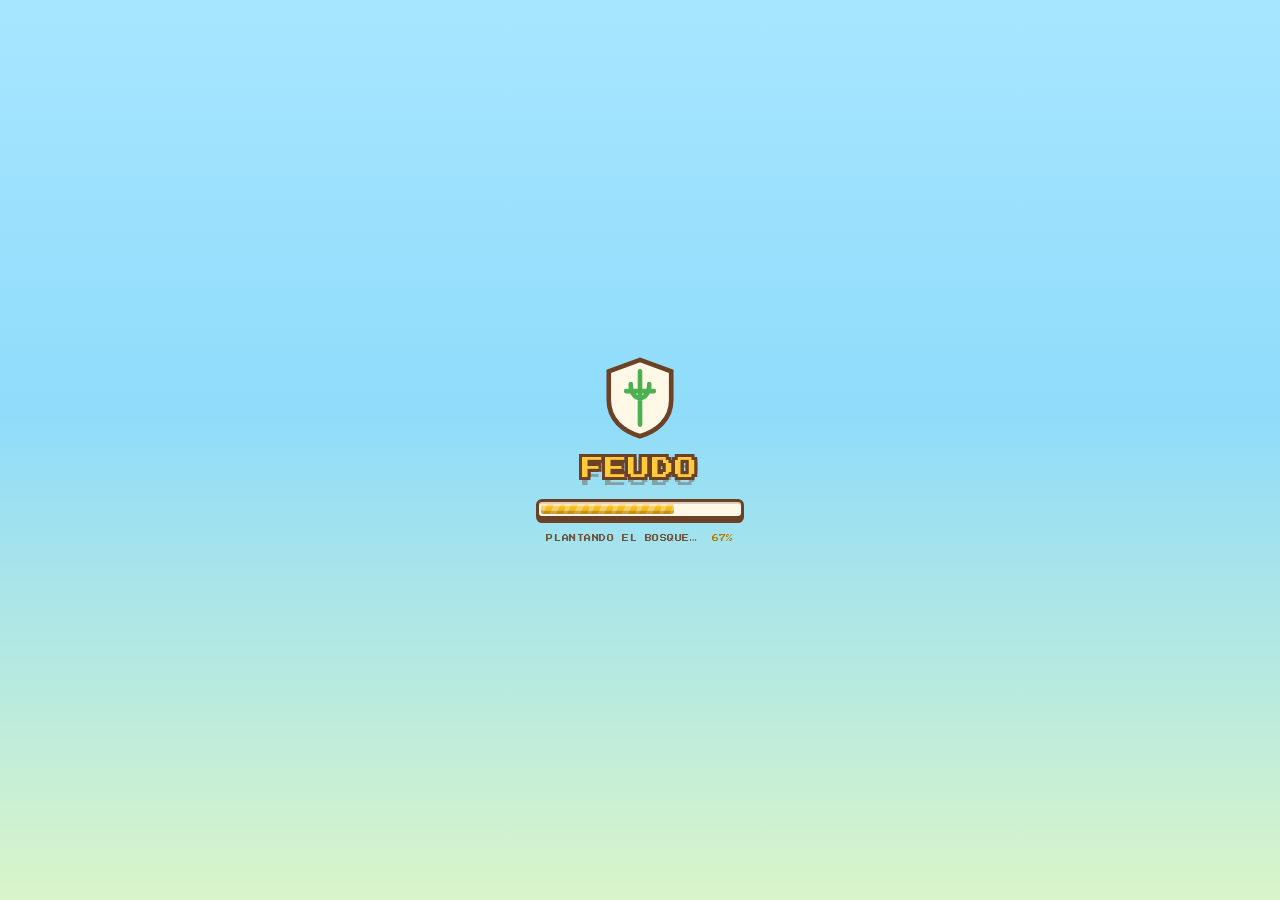
==== play/index.html @ 214d6b6c "Web jugable de FEUDO 0.3.1 en /play (Phaser build, base relativa)" ====
<!doctype html>
<html lang="es">
<head>
<meta charset="utf-8" />
<meta name="viewport" content="width=device-width,initial-scale=1,maximum-scale=1,user-scalable=no,viewport-fit=cover" />
<meta name="theme-color" content="#0d0a07" />
<meta name="apple-mobile-web-app-capable" content="yes" />
<meta name="mobile-web-app-capable" content="yes" />
<title>FEUDO</title>
<link rel="icon" href="data:image/svg+xml,%3Csvg xmlns='http://www.w3.org/2000/svg' viewBox='0 0 64 64'%3E%3Crect width='64' height='64' rx='12' fill='%231d140e'/%3E%3Cpath d='M32 8 52 15v18c0 12-9 20-20 23-11-3-20-11-20-23V15L32 8Z' fill='none' stroke='%23e6b45c' stroke-width='3'/%3E%3Cpath d='M32 18v28M22 30h20M25 24c0 7 3 11 7 11s7-4 7-11' fill='none' stroke='%23e6b45c' stroke-width='3' stroke-linecap='round'/%3E%3C/svg%3E" />
  <script type="module" crossorigin src="./assets/index-BQyo9ofF.js"></script>
  <link rel="modulepreload" crossorigin href="./assets/phaser-BTGbtjln.js">
  <link rel="stylesheet" crossorigin href="./assets/index-Dla2jKuT.css">
</head>
<body>
<div id="app">

  <div id="game"></div>

  <div id="atmosphere">
    <div id="skyglow"></div>
    <div id="daytint"></div>
    <div id="vignette"></div>
    <div id="grain"></div>
  </div>

  <!-- ============ HUD ============ -->
  <header id="hud" class="hidden">
    <button id="crest" class="crest" aria-label="Progreso">
      <svg viewBox="0 0 44 50" class="crest-svg" aria-hidden="true">
        <path d="M22 2 41 9v17c0 12-9 19-19 22C12 45 3 38 3 26V9L22 2Z" fill="url(#crestg)" stroke="#0d0a07" stroke-width="2"/>
        <path d="M22 6 37 12v14c0 9.4-6.9 15.3-15 18-8.1-2.7-15-8.6-15-18V12L22 6Z" fill="none" stroke="#d9a86c" stroke-opacity=".55" stroke-width="1.5"/>
        <text x="22" y="30" text-anchor="middle" class="crest-num">1</text>
        <defs>
          <linearGradient id="crestg" x1="0" y1="0" x2="0" y2="1">
            <stop offset="0" stop-color="#fff8e7"/><stop offset="1" stop-color="#f3e2bd"/>
          </linearGradient>
        </defs>
      </svg>
      <svg class="crest-ring" viewBox="0 0 44 50" aria-hidden="true">
        <path id="xp-arc" d="M22 2 41 9v17c0 12-9 19-19 22C12 45 3 38 3 26V9L22 2Z" fill="none"
              stroke="#e0a800" stroke-width="3" stroke-linecap="round" pathLength="100" stroke-dasharray="0 100"/>
      </svg>
    </button>

    <button id="coinpill" class="pill coin-pill" aria-label="Monedas">
      <span class="coin-ico" aria-hidden="true">
        <svg viewBox="0 0 24 24"><circle cx="12" cy="12" r="9" fill="#e8b44a"/><circle cx="12" cy="12" r="9" fill="none" stroke="#8a5a18" stroke-width="1.6"/><circle cx="12" cy="12" r="6.4" fill="none" stroke="#a9741f" stroke-width="1.2"/><path d="M12 8.2l1.1 2.3 2.5.3-1.8 1.8.4 2.5-2.2-1.2-2.2 1.2.4-2.5-1.8-1.8 2.5-.3z" fill="#8a5a18"/></svg>
      </span>
      <b id="coins">0</b>
    </button>

    <button id="gear" class="icon-btn" aria-label="Ajustes">
      <svg viewBox="0 0 24 24" fill="none" stroke="currentColor" stroke-width="1.7"><circle cx="12" cy="12" r="3.2"/><path d="M19.4 15a1.7 1.7 0 0 0 .34 1.87l.06.06a2 2 0 1 1-2.83 2.83l-.06-.06a1.7 1.7 0 0 0-1.87-.34 1.7 1.7 0 0 0-1 1.55V21a2 2 0 1 1-4 0v-.09A1.7 1.7 0 0 0 9 19.4a1.7 1.7 0 0 0-1.87.34l-.06.06a2 2 0 1 1-2.83-2.83l.06-.06A1.7 1.7 0 0 0 4.6 15a1.7 1.7 0 0 0-1.55-1H3a2 2 0 1 1 0-4h.09A1.7 1.7 0 0 0 4.6 9a1.7 1.7 0 0 0-.34-1.87l-.06-.06a2 2 0 1 1 2.83-2.83l.06.06A1.7 1.7 0 0 0 9 4.6a1.7 1.7 0 0 0 1-1.55V3a2 2 0 1 1 4 0v.09a1.7 1.7 0 0 0 1 1.55 1.7 1.7 0 0 0 1.87-.34l.06-.06a2 2 0 1 1 2.83 2.83l-.06.06A1.7 1.7 0 0 0 19.4 9v.09a1.7 1.7 0 0 0 1.55 1H21a2 2 0 1 1 0 4h-.09a1.7 1.7 0 0 0-1.51 1Z"/></svg>
    </button>

    <div class="hud-row2">
      <div class="energy-wrap" id="energy-wrap">
        <span class="energy-ico" aria-hidden="true">
          <svg viewBox="0 0 24 24"><path d="M13.5 2 4 14h6l-1 8 9.5-12.5H12l1.5-7.5Z" fill="#f2cd7a" stroke="#7a4d12" stroke-width="1.2" stroke-linejoin="round"/></svg>
        </span>
        <div class="energy-track"><i id="energy-fill"></i></div>
        <b id="energy-txt">100</b>
      </div>
      <div class="daychip" id="daychip">
        <span id="day-ico">☀</span><span id="day-txt">Día 1</span>
      </div>
    </div>
  </header>

  <!-- ============ seed bar ============ -->
  <div id="seedbar" class="hidden">
    <div class="seedbar-head">
      <span class="kicker">Semillero</span>
      <span class="seedbar-hint" id="seed-hint">toca una parcela</span>
    </div>
    <div class="seedbar-scroll" id="seeds"></div>
  </div>

  <!-- ============ nav ============ -->
  <nav id="nav" class="hidden">
    <button class="nav-btn is-active" data-tab="farm">
      <svg viewBox="0 0 24 24" fill="none" stroke="currentColor" stroke-width="1.6"><path d="M3 20h18"/><path d="M5 20v-6l7-4 7 4v6"/><path d="M12 10V4"/><path d="M12 4c2.2 0 3.6 1.4 3.6 3.2"/><path d="M12 7c-2.2 0-3.6-1.4-3.6-3.2"/></svg>
      <span>Feudo</span>
    </button>
    <button class="nav-btn" data-tab="market">
      <svg viewBox="0 0 24 24" fill="none" stroke="currentColor" stroke-width="1.6"><path d="M3 9h18l-1.5-4.5h-15L3 9Z"/><path d="M4 9v10h16V9"/><path d="M9 19v-5h6v5"/></svg>
      <span>Mercado</span>
    </button>
    <button class="nav-btn" data-tab="craft">
      <svg viewBox="0 0 24 24" fill="none" stroke="currentColor" stroke-width="1.6"><path d="M14.7 6.3a3.5 3.5 0 0 0 4.6 4.6l-9 9a2.1 2.1 0 0 1-3-3l9-9Z"/><path d="M14.7 6.3 17 4l3 3-2.3 2.3"/></svg>
      <span>Taller</span>
    </button>
    <button class="nav-btn" data-tab="chest">
      <svg viewBox="0 0 24 24" fill="none" stroke="currentColor" stroke-width="1.6"><path d="M3 10h18v9H3z"/><path d="M3 10V7a2 2 0 0 1 2-2h14a2 2 0 0 1 2 2v3"/><path d="M10 13h4"/></svg>
      <span>Baúl</span>
    </button>
    <button class="nav-btn" data-tab="vault">
      <svg viewBox="0 0 24 24" fill="none" stroke="currentColor" stroke-width="1.6"><path d="M12 3 4 6v6c0 5 3.4 8 8 9 4.6-1 8-4 8-9V6l-8-3Z"/><path d="M9 12.5l2 2 4-4"/></svg>
      <span>Bóveda</span>
    </button>
  </nav>

  <!-- ============ sheets ============ -->
  <div id="scrim"></div>
  <section id="sheet" aria-modal="true" role="dialog">
    <div class="sheet-grip"></div>
    <header class="sheet-head">
      <div>
        <div class="kicker" id="sheet-kicker">Mercado</div>
        <h2 id="sheet-title">Título</h2>
      </div>
      <button id="sheet-close" class="icon-btn" aria-label="Cerrar">
        <svg viewBox="0 0 24 24" fill="none" stroke="currentColor" stroke-width="2"><path d="M6 6l12 12M18 6 6 18"/></svg>
      </button>
    </header>
    <div id="sheet-tabs" class="tabs"></div>
    <div id="sheet-body" class="sheet-body"></div>
  </section>

  <!-- ============ modal ============ -->
  <div id="modal-wrap">
    <div id="modal" role="dialog" aria-modal="true">
      <div id="modal-body"></div>
    </div>
  </div>

  <!-- ============ toasts ============ -->
  <div id="toasts"></div>

  <!-- ============ intro ============ -->
  <div id="intro" class="screen">
    <div class="intro-art" aria-hidden="true">
      <svg viewBox="0 0 720 1280" preserveAspectRatio="xMidYMid slice" shape-rendering="crispEdges">
        <defs>
          <linearGradient id="isky" x1="0" y1="0" x2="0" y2="1">
            <stop offset="0" stop-color="#a8e6ff"/>
            <stop offset="42%" stop-color="#8fdcfb"/>
            <stop offset="72%" stop-color="#c9f1e4"/>
            <stop offset="100%" stop-color="#d9f5c9"/>
          </linearGradient>
          <radialGradient id="isun" cx="50%" cy="50%" r="50%">
            <stop offset="0" stop-color="#fff3c4" stop-opacity=".9"/>
            <stop offset="60%" stop-color="#ffcb3d" stop-opacity=".3"/>
            <stop offset="100%" stop-color="#ffcb3d" stop-opacity="0"/>
          </radialGradient>
        </defs>

        <rect width="720" height="1280" fill="url(#isky)"/>

        <circle cx="556" cy="170" r="190" fill="url(#isun)"/>
        <g>
          <rect x="496" y="166" width="8" height="8" fill="#ffcb3d"/>
          <rect x="504" y="142" width="8" height="8" fill="#ffcb3d"/>
          <rect x="504" y="150" width="8" height="8" fill="#ffcb3d"/>
          <rect x="504" y="158" width="8" height="8" fill="#ffcb3d"/>
          <rect x="504" y="166" width="8" height="8" fill="#ffcb3d"/>
          <rect x="504" y="174" width="8" height="8" fill="#ffcb3d"/>
          <rect x="504" y="182" width="8" height="8" fill="#ffcb3d"/>
          <rect x="504" y="190" width="8" height="8" fill="#ffcb3d"/>
          <rect x="512" y="134" width="8" height="8" fill="#ffcb3d"/>
          <rect x="512" y="142" width="8" height="8" fill="#ffcb3d"/>
          <rect x="512" y="150" width="8" height="8" fill="#ffcb3d"/>
          <rect x="512" y="158" width="8" height="8" fill="#ffcb3d"/>
          <rect x="512" y="166" width="8" height="8" fill="#ffcb3d"/>
          <rect x="512" y="174" width="8" height="8" fill="#ffcb3d"/>
          <rect x="512" y="182" width="8" height="8" fill="#ffcb3d"/>
          <rect x="512" y="190" width="8" height="8" fill="#ffcb3d"/>
          <rect x="512" y="198" width="8" height="8" fill="#ffcb3d"/>
          <rect x="520" y="126" width="8" height="8" fill="#ffcb3d"/>
          <rect x="520" y="134" width="8" height="8" fill="#ffcb3d"/>
          <rect x="520" y="142" width="8" height="8" fill="#ffcb3d"/>
          <rect x="520" y="150" width="8" height="8" fill="#ffcb3d"/>
          <rect x="520" y="158" width="8" height="8" fill="#ffcb3d"/>
          <rect x="520" y="166" width="8" height="8" fill="#ffcb3d"/>
          <rect x="520" y="174" width="8" height="8" fill="#ffcb3d"/>
          <rect x="520" y="182" width="8" height="8" fill="#ffcb3d"/>
          <rect x="520" y="190" width="8" height="8" fill="#ffcb3d"/>
          <rect x="520" y="198" width="8" height="8" fill="#ffcb3d"/>
          <rect x="520" y="206" width="8" height="8" fill="#ffcb3d"/>
          <rect x="528" y="118" width="8" height="8" fill="#ffcb3d"/>
          <rect x="528" y="126" width="8" height="8" fill="#ffcb3d"/>
          <rect x="528" y="134" width="8" height="8" fill="#ffcb3d"/>
          <rect x="528" y="142" width="8" height="8" fill="#ffcb3d"/>
          <rect x="528" y="150" width="8" height="8" fill="#ffcb3d"/>
          <rect x="528" y="158" width="8" height="8" fill="#ffcb3d"/>
          <rect x="528" y="166" width="8" height="8" fill="#ffcb3d"/>
          <rect x="528" y="174" width="8" height="8" fill="#ffcb3d"/>
          <rect x="528" y="182" width="8" height="8" fill="#ffcb3d"/>
          <rect x="528" y="190" width="8" height="8" fill="#ffcb3d"/>
          <rect x="528" y="198" width="8" height="8" fill="#ffcb3d"/>
          <rect x="528" y="206" width="8" height="8" fill="#ffcb3d"/>
          <rect x="528" y="214" width="8" height="8" fill="#ffcb3d"/>
          <rect x="536" y="118" width="8" height="8" fill="#ffcb3d"/>
          <rect x="536" y="126" width="8" height="8" fill="#ffcb3d"/>
          <rect x="536" y="134" width="8" height="8" fill="#ffcb3d"/>
          <rect x="536" y="142" width="8" height="8" fill="#ffcb3d"/>
          <rect x="536" y="150" width="8" height="8" fill="#ffcb3d"/>
          <rect x="536" y="158" width="8" height="8" fill="#ffcb3d"/>
          <rect x="536" y="166" width="8" height="8" fill="#ffcb3d"/>
          <rect x="536" y="174" width="8" height="8" fill="#ffcb3d"/>
          <rect x="536" y="182" width="8" height="8" fill="#ffcb3d"/>
          <rect x="536" y="190" width="8" height="8" fill="#ffcb3d"/>
          <rect x="536" y="198" width="8" height="8" fill="#ffcb3d"/>
          <rect x="536" y="206" width="8" height="8" fill="#ffcb3d"/>
          <rect x="536" y="214" width="8" height="8" fill="#ffcb3d"/>
          <rect x="544" y="118" width="8" height="8" fill="#ffcb3d"/>
          <rect x="544" y="126" width="8" height="8" fill="#ffcb3d"/>
          <rect x="544" y="134" width="8" height="8" fill="#ffcb3d"/>
          <rect x="544" y="142" width="8" height="8" fill="#ffcb3d"/>
          <rect x="544" y="150" width="8" height="8" fill="#ffcb3d"/>
          <rect x="544" y="158" width="8" height="8" fill="#ffcb3d"/>
          <rect x="544" y="166" width="8" height="8" fill="#ffcb3d"/>
          <rect x="544" y="174" width="8" height="8" fill="#ffcb3d"/>
          <rect x="544" y="182" width="8" height="8" fill="#ffcb3d"/>
          <rect x="544" y="190" width="8" height="8" fill="#ffcb3d"/>
          <rect x="544" y="198" width="8" height="8" fill="#ffcb3d"/>
          <rect x="544" y="206" width="8" height="8" fill="#ffcb3d"/>
          <rect x="544" y="214" width="8" height="8" fill="#ffcb3d"/>
          <rect x="552" y="110" width="8" height="8" fill="#ffcb3d"/>
          <rect x="552" y="118" width="8" height="8" fill="#ffcb3d"/>
          <rect x="552" y="126" width="8" height="8" fill="#ffcb3d"/>
          <rect x="552" y="134" width="8" height="8" fill="#ffcb3d"/>
          <rect x="552" y="142" width="8" height="8" fill="#ffcb3d"/>
          <rect x="552" y="150" width="8" height="8" fill="#ffcb3d"/>
          <rect x="552" y="158" width="8" height="8" fill="#ffcb3d"/>
          <rect x="552" y="166" width="8" height="8" fill="#ffcb3d"/>
          <rect x="552" y="174" width="8" height="8" fill="#ffcb3d"/>
          <rect x="552" y="182" width="8" height="8" fill="#ffcb3d"/>
          <rect x="552" y="190" width="8" height="8" fill="#ffcb3d"/>
          <rect x="552" y="198" width="8" height="8" fill="#ffcb3d"/>
          <rect x="552" y="206" width="8" height="8" fill="#ffcb3d"/>
          <rect x="552" y="214" width="8" height="8" fill="#ffcb3d"/>
          <rect x="552" y="222" width="8" height="8" fill="#ffcb3d"/>
          <rect x="560" y="118" width="8" height="8" fill="#ffcb3d"/>
          <rect x="560" y="126" width="8" height="8" fill="#ffcb3d"/>
          <rect x="560" y="134" width="8" height="8" fill="#ffcb3d"/>
          <rect x="560" y="142" width="8" height="8" fill="#ffcb3d"/>
          <rect x="560" y="150" width="8" height="8" fill="#ffcb3d"/>
          <rect x="560" y="158" width="8" height="8" fill="#ffcb3d"/>
          <rect x="560" y="166" width="8" height="8" fill="#ffcb3d"/>
          <rect x="560" y="174" width="8" height="8" fill="#ffcb3d"/>
          <rect x="560" y="182" width="8" height="8" fill="#ffcb3d"/>
          <rect x="560" y="190" width="8" height="8" fill="#ffcb3d"/>
          <rect x="560" y="198" width="8" height="8" fill="#ffcb3d"/>
          <rect x="560" y="206" width="8" height="8" fill="#ffcb3d"/>
          <rect x="560" y="214" width="8" height="8" fill="#ffcb3d"/>
          <rect x="568" y="118" width="8" height="8" fill="#ffcb3d"/>
          <rect x="568" y="126" width="8" height="8" fill="#ffcb3d"/>
          <rect x="568" y="134" width="8" height="8" fill="#ffcb3d"/>
          <rect x="568" y="142" width="8" height="8" fill="#ffcb3d"/>
          <rect x="568" y="150" width="8" height="8" fill="#ffcb3d"/>
          <rect x="568" y="158" width="8" height="8" fill="#ffcb3d"/>
          <rect x="568" y="166" width="8" height="8" fill="#ffcb3d"/>
          <rect x="568" y="174" width="8" height="8" fill="#ffcb3d"/>
          <rect x="568" y="182" width="8" height="8" fill="#ffcb3d"/>
          <rect x="568" y="190" width="8" height="8" fill="#ffcb3d"/>
          <rect x="568" y="198" width="8" height="8" fill="#ffcb3d"/>
          <rect x="568" y="206" width="8" height="8" fill="#ffcb3d"/>
          <rect x="568" y="214" width="8" height="8" fill="#ffcb3d"/>
          <rect x="576" y="118" width="8" height="8" fill="#ffcb3d"/>
          <rect x="576" y="126" width="8" height="8" fill="#ffcb3d"/>
          <rect x="576" y="134" width="8" height="8" fill="#ffcb3d"/>
          <rect x="576" y="142" width="8" height="8" fill="#ffcb3d"/>
          <rect x="576" y="150" width="8" height="8" fill="#ffcb3d"/>
          <rect x="576" y="158" width="8" height="8" fill="#ffcb3d"/>
          <rect x="576" y="166" width="8" height="8" fill="#ffcb3d"/>
          <rect x="576" y="174" width="8" height="8" fill="#ffcb3d"/>
          <rect x="576" y="182" width="8" height="8" fill="#ffcb3d"/>
          <rect x="576" y="190" width="8" height="8" fill="#ffcb3d"/>
          <rect x="576" y="198" width="8" height="8" fill="#ffcb3d"/>
          <rect x="576" y="206" width="8" height="8" fill="#ffcb3d"/>
          <rect x="576" y="214" width="8" height="8" fill="#ffcb3d"/>
          <rect x="584" y="126" width="8" height="8" fill="#ffcb3d"/>
          <rect x="584" y="134" width="8" height="8" fill="#ffcb3d"/>
          <rect x="584" y="142" width="8" height="8" fill="#ffcb3d"/>
          <rect x="584" y="150" width="8" height="8" fill="#ffcb3d"/>
          <rect x="584" y="158" width="8" height="8" fill="#ffcb3d"/>
          <rect x="584" y="166" width="8" height="8" fill="#ffcb3d"/>
          <rect x="584" y="174" width="8" height="8" fill="#ffcb3d"/>
          <rect x="584" y="182" width="8" height="8" fill="#ffcb3d"/>
          <rect x="584" y="190" width="8" height="8" fill="#ffcb3d"/>
          <rect x="584" y="198" width="8" height="8" fill="#ffcb3d"/>
          <rect x="584" y="206" width="8" height="8" fill="#ffcb3d"/>
          <rect x="592" y="134" width="8" height="8" fill="#ffcb3d"/>
          <rect x="592" y="142" width="8" height="8" fill="#ffcb3d"/>
          <rect x="592" y="150" width="8" height="8" fill="#ffcb3d"/>
          <rect x="592" y="158" width="8" height="8" fill="#ffcb3d"/>
          <rect x="592" y="166" width="8" height="8" fill="#ffcb3d"/>
          <rect x="592" y="174" width="8" height="8" fill="#ffcb3d"/>
          <rect x="592" y="182" width="8" height="8" fill="#ffcb3d"/>
          <rect x="592" y="190" width="8" height="8" fill="#ffcb3d"/>
          <rect x="592" y="198" width="8" height="8" fill="#ffcb3d"/>
          <rect x="600" y="142" width="8" height="8" fill="#ffcb3d"/>
          <rect x="600" y="150" width="8" height="8" fill="#ffcb3d"/>
          <rect x="600" y="158" width="8" height="8" fill="#ffcb3d"/>
          <rect x="600" y="166" width="8" height="8" fill="#ffcb3d"/>
          <rect x="600" y="174" width="8" height="8" fill="#ffcb3d"/>
          <rect x="600" y="182" width="8" height="8" fill="#ffcb3d"/>
          <rect x="600" y="190" width="8" height="8" fill="#ffcb3d"/>
          <rect x="608" y="166" width="8" height="8" fill="#ffcb3d"/>
        </g>
        <g>
          <rect x="512" y="166" width="8" height="8" fill="#ffe07a"/>
          <rect x="520" y="142" width="8" height="8" fill="#ffe07a"/>
          <rect x="520" y="150" width="8" height="8" fill="#ffe07a"/>
          <rect x="520" y="158" width="8" height="8" fill="#ffe07a"/>
          <rect x="520" y="166" width="8" height="8" fill="#ffe07a"/>
          <rect x="520" y="174" width="8" height="8" fill="#ffe07a"/>
          <rect x="520" y="182" width="8" height="8" fill="#ffe07a"/>
          <rect x="520" y="190" width="8" height="8" fill="#ffe07a"/>
          <rect x="528" y="134" width="8" height="8" fill="#ffe07a"/>
          <rect x="528" y="142" width="8" height="8" fill="#ffe07a"/>
          <rect x="528" y="150" width="8" height="8" fill="#ffe07a"/>
          <rect x="528" y="158" width="8" height="8" fill="#ffe07a"/>
          <rect x="528" y="166" width="8" height="8" fill="#ffe07a"/>
          <rect x="528" y="174" width="8" height="8" fill="#ffe07a"/>
          <rect x="528" y="182" width="8" height="8" fill="#ffe07a"/>
          <rect x="528" y="190" width="8" height="8" fill="#ffe07a"/>
          <rect x="528" y="198" width="8" height="8" fill="#ffe07a"/>
          <rect x="536" y="134" width="8" height="8" fill="#ffe07a"/>
          <rect x="536" y="142" width="8" height="8" fill="#ffe07a"/>
          <rect x="536" y="150" width="8" height="8" fill="#ffe07a"/>
          <rect x="536" y="158" width="8" height="8" fill="#ffe07a"/>
          <rect x="536" y="166" width="8" height="8" fill="#ffe07a"/>
          <rect x="536" y="174" width="8" height="8" fill="#ffe07a"/>
          <rect x="536" y="182" width="8" height="8" fill="#ffe07a"/>
          <rect x="536" y="190" width="8" height="8" fill="#ffe07a"/>
          <rect x="536" y="198" width="8" height="8" fill="#ffe07a"/>
          <rect x="544" y="134" width="8" height="8" fill="#ffe07a"/>
          <rect x="544" y="142" width="8" height="8" fill="#ffe07a"/>
          <rect x="544" y="150" width="8" height="8" fill="#ffe07a"/>
          <rect x="544" y="158" width="8" height="8" fill="#ffe07a"/>
          <rect x="544" y="166" width="8" height="8" fill="#ffe07a"/>
          <rect x="544" y="174" width="8" height="8" fill="#ffe07a"/>
          <rect x="544" y="182" width="8" height="8" fill="#ffe07a"/>
          <rect x="544" y="190" width="8" height="8" fill="#ffe07a"/>
          <rect x="544" y="198" width="8" height="8" fill="#ffe07a"/>
          <rect x="552" y="126" width="8" height="8" fill="#ffe07a"/>
          <rect x="552" y="134" width="8" height="8" fill="#ffe07a"/>
          <rect x="552" y="142" width="8" height="8" fill="#ffe07a"/>
          <rect x="552" y="150" width="8" height="8" fill="#ffe07a"/>
          <rect x="552" y="158" width="8" height="8" fill="#ffe07a"/>
          <rect x="552" y="166" width="8" height="8" fill="#ffe07a"/>
          <rect x="552" y="174" width="8" height="8" fill="#ffe07a"/>
          <rect x="552" y="182" width="8" height="8" fill="#ffe07a"/>
          <rect x="552" y="190" width="8" height="8" fill="#ffe07a"/>
          <rect x="552" y="198" width="8" height="8" fill="#ffe07a"/>
          <rect x="552" y="206" width="8" height="8" fill="#ffe07a"/>
          <rect x="560" y="134" width="8" height="8" fill="#ffe07a"/>
          <rect x="560" y="142" width="8" height="8" fill="#ffe07a"/>
          <rect x="560" y="150" width="8" height="8" fill="#ffe07a"/>
          <rect x="560" y="158" width="8" height="8" fill="#ffe07a"/>
          <rect x="560" y="166" width="8" height="8" fill="#ffe07a"/>
          <rect x="560" y="174" width="8" height="8" fill="#ffe07a"/>
          <rect x="560" y="182" width="8" height="8" fill="#ffe07a"/>
          <rect x="560" y="190" width="8" height="8" fill="#ffe07a"/>
          <rect x="560" y="198" width="8" height="8" fill="#ffe07a"/>
          <rect x="568" y="134" width="8" height="8" fill="#ffe07a"/>
          <rect x="568" y="142" width="8" height="8" fill="#ffe07a"/>
          <rect x="568" y="150" width="8" height="8" fill="#ffe07a"/>
          <rect x="568" y="158" width="8" height="8" fill="#ffe07a"/>
          <rect x="568" y="166" width="8" height="8" fill="#ffe07a"/>
          <rect x="568" y="174" width="8" height="8" fill="#ffe07a"/>
          <rect x="568" y="182" width="8" height="8" fill="#ffe07a"/>
          <rect x="568" y="190" width="8" height="8" fill="#ffe07a"/>
          <rect x="568" y="198" width="8" height="8" fill="#ffe07a"/>
          <rect x="576" y="134" width="8" height="8" fill="#ffe07a"/>
          <rect x="576" y="142" width="8" height="8" fill="#ffe07a"/>
          <rect x="576" y="150" width="8" height="8" fill="#ffe07a"/>
          <rect x="576" y="158" width="8" height="8" fill="#ffe07a"/>
          <rect x="576" y="166" width="8" height="8" fill="#ffe07a"/>
          <rect x="576" y="174" width="8" height="8" fill="#ffe07a"/>
          <rect x="576" y="182" width="8" height="8" fill="#ffe07a"/>
          <rect x="576" y="190" width="8" height="8" fill="#ffe07a"/>
          <rect x="576" y="198" width="8" height="8" fill="#ffe07a"/>
          <rect x="584" y="142" width="8" height="8" fill="#ffe07a"/>
          <rect x="584" y="150" width="8" height="8" fill="#ffe07a"/>
          <rect x="584" y="158" width="8" height="8" fill="#ffe07a"/>
          <rect x="584" y="166" width="8" height="8" fill="#ffe07a"/>
          <rect x="584" y="174" width="8" height="8" fill="#ffe07a"/>
          <rect x="584" y="182" width="8" height="8" fill="#ffe07a"/>
          <rect x="584" y="190" width="8" height="8" fill="#ffe07a"/>
          <rect x="592" y="166" width="8" height="8" fill="#ffe07a"/>
        </g>

        <g fill="#ffffff" opacity=".95">
          <rect x="70" y="150" width="118" height="26" rx="13"/>
          <rect x="96" y="128" width="70" height="30" rx="15"/>
          <rect x="132" y="172" width="92" height="22" rx="11"/>
          <rect x="300" y="86" width="84" height="22" rx="11"/>
          <rect x="320" y="68" width="48" height="24" rx="12"/>
          <rect x="470" y="286" width="104" height="24" rx="12"/>
          <rect x="494" y="266" width="58" height="26" rx="13"/>
        </g>
        <g fill="#e6f7ff" opacity=".8">
          <rect x="70" y="176" width="154" height="10" rx="5"/>
          <rect x="470" y="310" width="132" height="10" rx="5"/>
        </g>

        <path d="M0 566 L92 512 L172 566 L262 496 L356 566 L450 524 L538 566 L634 508 L720 566 Z" fill="#8fd47a"/>
        <rect y="566" width="720" height="26" fill="#7ec850"/>

        <g>
          <rect x="214" y="300" width="292" height="266" fill="#eef3f6"/>
          <g fill="#cfd8dc">
            <rect x="214" y="278" width="26" height="26"/><rect x="266" y="278" width="26" height="26"/>
            <rect x="318" y="278" width="26" height="26"/><rect x="370" y="278" width="26" height="26"/>
            <rect x="422" y="278" width="26" height="26"/><rect x="474" y="278" width="26" height="26"/>
          </g>
          <rect x="178" y="228" width="76" height="338" fill="#e2eaef"/>
          <rect x="466" y="228" width="76" height="338" fill="#e2eaef"/>
          <g fill="#cfd8dc">
            <rect x="178" y="206" width="22" height="26"/><rect x="208" y="206" width="22" height="26"/><rect x="238" y="206" width="16" height="26"/>
            <rect x="466" y="206" width="22" height="26"/><rect x="496" y="206" width="22" height="26"/><rect x="526" y="206" width="16" height="26"/>
          </g>
          <rect x="212" y="166" width="6" height="42" fill="#6b4226"/>
          <rect x="218" y="166" width="34" height="18" fill="#e5533d"/>
          <rect x="502" y="166" width="6" height="42" fill="#6b4226"/>
          <rect x="508" y="166" width="34" height="18" fill="#e5533d"/>
          <rect x="330" y="404" width="60" height="162" fill="#6b4226"/>
          <rect x="342" y="424" width="36" height="142" fill="#8b5a2b"/>
          <rect x="352" y="470" width="6" height="6" fill="#ffcb3d"/>
          <g>
            <g fill="#6b4226">
              <rect x="198" y="300" width="24" height="34"/><rect x="502" y="300" width="24" height="34"/>
              <rect x="198" y="372" width="24" height="34"/><rect x="502" y="372" width="24" height="34"/>
              <rect x="198" y="444" width="24" height="34"/><rect x="502" y="444" width="24" height="34"/>
            </g>
            <g fill="#3d2a17">
              <rect x="202" y="304" width="16" height="26"/><rect x="506" y="304" width="16" height="26"/>
              <rect x="202" y="376" width="16" height="26"/><rect x="506" y="376" width="16" height="26"/>
              <rect x="202" y="448" width="16" height="26"/><rect x="506" y="448" width="16" height="26"/>
            </g>
            <g fill="#ffcb3d" opacity=".75">
              <rect x="206" y="308" width="6" height="8"/><rect x="510" y="308" width="6" height="8"/>
              <rect x="206" y="380" width="6" height="8"/><rect x="510" y="380" width="6" height="8"/>
              <rect x="206" y="452" width="6" height="8"/><rect x="510" y="452" width="6" height="8"/>
            </g>
          </g>
          <!-- ladrillos (sin cruzar la puerta) -->
          <g fill="#dbe4ea">
            <rect x="222" y="326" width="52" height="8"/><rect x="282" y="326" width="40" height="8"/><rect x="398" y="326" width="46" height="8"/><rect x="452" y="326" width="46" height="8"/>
            <rect x="222" y="378" width="26" height="8"/><rect x="256" y="378" width="52" height="8"/><rect x="316" y="378" width="8" height="8"/><rect x="398" y="378" width="52" height="8"/><rect x="458" y="378" width="40" height="8"/>
            <rect x="222" y="430" width="52" height="8"/><rect x="282" y="430" width="40" height="8"/><rect x="398" y="430" width="46" height="8"/><rect x="452" y="430" width="46" height="8"/>
            <rect x="222" y="482" width="26" height="8"/><rect x="256" y="482" width="52" height="8"/><rect x="398" y="482" width="52" height="8"/><rect x="458" y="482" width="40" height="8"/>
            <rect x="186" y="272" width="22" height="8"/><rect x="214" y="272" width="22" height="8"/>
            <rect x="474" y="272" width="22" height="8"/><rect x="502" y="272" width="22" height="8"/>
            <rect x="186" y="340" width="22" height="8"/><rect x="214" y="340" width="22" height="8"/>
            <rect x="474" y="340" width="22" height="8"/><rect x="502" y="340" width="22" height="8"/>
            <rect x="186" y="408" width="22" height="8"/><rect x="214" y="408" width="22" height="8"/>
            <rect x="474" y="408" width="22" height="8"/><rect x="502" y="408" width="22" height="8"/>
            <rect x="186" y="476" width="22" height="8"/><rect x="214" y="476" width="22" height="8"/>
            <rect x="474" y="476" width="22" height="8"/><rect x="502" y="476" width="22" height="8"/>
          </g>
          <!-- estandarte -->
          <rect x="344" y="330" width="32" height="54" fill="#e5533d"/>
          <rect x="344" y="330" width="32" height="8" fill="#a83424"/>
          <rect x="344" y="376" width="8" height="10" fill="#a83424"/>
          <rect x="368" y="376" width="8" height="10" fill="#a83424"/>
          <rect x="356" y="344" width="8" height="24" fill="#ffcb3d"/>
          <rect x="350" y="350" width="20" height="8" fill="#ffcb3d"/>
          <g fill="none" stroke="#6b4226" stroke-width="6">
            <rect x="214" y="300" width="292" height="266"/>
            <rect x="178" y="228" width="76" height="338"/>
            <rect x="466" y="228" width="76" height="338"/>
          </g>
          <!-- sombra de las torres -->
          <g fill="#cfd8dc" opacity=".55">
            <rect x="238" y="234" width="14" height="332"/>
            <rect x="526" y="234" width="14" height="332"/>
          </g>
        </g>

        <rect y="566" width="720" height="714" fill="#7ec850"/>
        <rect y="566" width="720" height="14" fill="#6cbb3c"/>

        <g fill="#6cbb3c" opacity=".5">
          <rect x="34" y="640" width="64" height="12" rx="6"/>
          <rect x="586" y="628" width="70" height="12" rx="6"/>
          <rect x="120" y="712" width="80" height="12" rx="6"/>
          <rect x="500" y="726" width="88" height="12" rx="6"/>
          <rect x="60" y="800" width="72" height="12" rx="6"/>
          <rect x="560" y="806" width="80" height="12" rx="6"/>
        </g>

        <g>
          <rect x="104" y="560" width="8" height="92" fill="#3f7d2a"/>
          <rect x="80" y="596" width="26" height="10" rx="5" fill="#4caf50"/>
          <rect x="110" y="618" width="26" height="10" rx="5" fill="#4caf50"/>
          <g fill="#ffcb3d">
            <rect x="88" y="512" width="40" height="40"/>
            <rect x="80" y="520" width="56" height="24"/>
            <rect x="96" y="504" width="24" height="56"/>
          </g>
          <rect x="100" y="524" width="16" height="16" fill="#6b4226"/>
        </g>
        <g>
          <rect x="608" y="556" width="8" height="96" fill="#3f7d2a"/>
          <rect x="584" y="592" width="26" height="10" rx="5" fill="#4caf50"/>
          <rect x="614" y="616" width="26" height="10" rx="5" fill="#4caf50"/>
          <g fill="#ffcb3d">
            <rect x="592" y="508" width="40" height="40"/>
            <rect x="584" y="516" width="56" height="24"/>
            <rect x="600" y="500" width="24" height="56"/>
          </g>
          <rect x="604" y="520" width="16" height="16" fill="#6b4226"/>
        </g>
      </svg>
      <div class="intro-grain"></div>
    </div>

    <div class="intro-wrap">
      <div class="intro-eyebrow">TEMPORADA 1 · ABIERTA</div>
      <h1 class="logo">FEUDO</h1>
      <div class="logo-rule"><i></i><span>◆</span><i></i></div>
      <p class="intro-sub">Siembra, forja y haz crecer tu señorío</p>

      <div class="intro-card">
        <label class="intro-label" for="feudo-name">NOMBRA TU FEUDO</label>
        <input id="feudo-name" class="intro-input" maxlength="16" autocomplete="off"
               spellcheck="false" placeholder="Valdeoro" />
        <button id="btn-start" class="btn btn-primary btn-lg">EMPEZAR A SEMBRAR</button>
        <button id="btn-continue" class="btn btn-ghost hidden">CONTINUAR PARTIDA</button>
        <p class="intro-note">Se guarda en tu teléfono. Los cultivos siguen creciendo con la app cerrada.</p>
      </div>

      <div class="intro-foot">
        <span id="intro-ver">v0.3.0</span>
        <span class="dot">·</span>
        <button id="btn-update" class="linklike">Buscar actualización</button>
      </div>
    </div>
  </div>

  <!-- ============ boot ============ -->
  <div id="boot">
    <div class="boot-crest">
      <svg viewBox="0 0 64 72" aria-hidden="true">
        <path d="M32 3 59 13v25c0 17-13 27-27 31C18 65 5 55 5 38V13L32 3Z" fill="#fff8e7" stroke="#6b4226" stroke-width="4"/>
        <path d="M32 13v46M20 30h24M24 24c0 8 4 12 8 12s8-4 8-12" fill="none" stroke="#4caf50" stroke-width="4" stroke-linecap="round"/>
      </svg>
    </div>
    <div class="boot-name">FEUDO</div>
    <div class="boot-bar"><i id="boot-fill"></i><span class="boot-shine"></span></div>
    <div class="boot-meta">
      <span class="boot-tip" id="boot-tip">Preparando la tierra…</span>
      <span class="boot-pct" id="boot-pct">0%</span>
    </div>
  </div>

  <!-- ============ crash recovery ============ -->
  <div id="recovery">
    <div class="rec-card">
      <div class="kicker">SEÑAL INTERRUMPIDA</div>
      <h2>Algo se torció en el feudo</h2>
      <p>Tu progreso está a salvo. Podés reintentar o recargar la aldea.</p>
      <div class="rec-actions">
        <button id="rec-retry" class="btn btn-primary">REINTENTAR</button>
        <button id="rec-reload" class="btn btn-ghost">RECARGAR</button>
      </div>
      <details><summary>Detalle técnico</summary><pre id="rec-detail"></pre></details>
    </div>
  </div>

</div>
</body>
</html>
---- play/assets/index-Dla2jKuT.css ----
@font-face{font-family:"Press Start 2P";src:url(./PressStart2P-xj9lRvVs.woff2) format("woff2");font-weight:400;font-display:block}@font-face{font-family:VT323;src:url(./VT323-C5q55ueI.woff2) format("woff2");font-weight:400;font-display:block}:root{--sky-top: #a8e6ff;--sky: #8fdcfb;--sky-bottom: #d9f5c9;--wood-dark: #6b4226;--wood: #8b5a2b;--wood-light: #a9713d;--tan: #d9a86c;--cream: #fff8e7;--cream-2: #fdf0d2;--cream-3: #f3e2bd;--ink: #3d2a17;--ink-soft: #6d5638;--ink-faint: #9b8264;--sun: #ffcb3d;--sun-dark: #e0a800;--sun-deep: #b57f00;--leaf: #4caf50;--leaf-dark: #2f7d32;--leaf-light: #8ada63;--berry: #e5533d;--berry-dark: #a83424;--water: #4aa3d8;--stone: #cfd8dc;--pixel: "Press Start 2P", ui-monospace, monospace;--body: "VT323", ui-monospace, monospace;--safe-t: env(safe-area-inset-top, 0px);--safe-b: env(safe-area-inset-bottom, 0px);--r: 16px;--edge: 3px solid var(--wood-dark);--hard: 0 4px 0 var(--wood-dark);--hard-lg: 0 6px 0 var(--wood-dark)}*{box-sizing:border-box;-webkit-tap-highlight-color:transparent}html,body{margin:0;padding:0;height:100%;overflow:hidden;background:var(--sky);color:var(--ink);font-family:var(--body);font-size:19px;line-height:1.25;overscroll-behavior:none;touch-action:none;user-select:none;-webkit-user-select:none}body{position:fixed;inset:0}#app{position:absolute;inset:0;overflow:hidden;background:var(--sky)}#game{position:absolute;inset:0}#game canvas{display:block;image-rendering:pixelated;image-rendering:crisp-edges}.hidden{display:none!important}#atmosphere{position:absolute;inset:0;pointer-events:none;z-index:2}#skyglow{position:absolute;inset:0;background:radial-gradient(90% 40% at 82% 4%,rgba(255,236,170,.35),transparent 62%),radial-gradient(120% 40% at 12% 100%,rgba(120,200,110,.16),transparent 70%);mix-blend-mode:screen;opacity:.85}#daytint{position:absolute;inset:0;background:#1b2a63;opacity:0;mix-blend-mode:multiply;transition:opacity 1.2s linear,background-color 1.2s linear}#vignette{position:absolute;inset:0;background:radial-gradient(120% 78% at 50% 42%,transparent 58%,rgba(43,30,14,.28) 100%)}#grain{position:absolute;inset:0;opacity:.05;mix-blend-mode:overlay;background-image:url("data:image/svg+xml;utf8,<svg xmlns='http://www.w3.org/2000/svg' width='160' height='160'><filter id='n'><feTurbulence type='fractalNoise' baseFrequency='.85' numOctaves='3'/></filter><rect width='160' height='160' filter='url(%23n)' opacity='.9'/></svg>");background-size:160px 160px;animation:grain 1.2s steps(3) infinite}@keyframes grain{0%{transform:translate(0)}33%{transform:translate(-2px,1px)}66%{transform:translate(1px,-2px)}to{transform:translate(0)}}.kicker{font-family:var(--pixel);font-size:8px;letter-spacing:.16em;text-transform:uppercase;color:var(--wood);line-height:1.6}h2{font-family:var(--pixel);font-size:15px;font-weight:400;letter-spacing:.02em;line-height:1.4;margin:0;color:var(--ink)}b,strong{font-weight:400}#hud{position:absolute;top:0;left:0;right:0;z-index:6;padding:calc(var(--safe-t) + 10px) 12px 0;display:grid;grid-template-columns:52px 1fr 46px;grid-template-rows:auto auto;align-items:center;gap:8px 10px;pointer-events:none}#hud>*{pointer-events:auto}#hud:before{content:"";position:absolute;inset:0 0 auto;height:200px;background:linear-gradient(to bottom,#78c8eb8c,#8fdcfb00);pointer-events:none;z-index:-1}.crest{grid-row:1;grid-column:1;width:46px;height:52px;position:relative;background:none;border:0;padding:0;filter:drop-shadow(0 3px 0 rgba(107,66,38,.45))}.crest svg{position:absolute;inset:0;width:100%;height:100%}.crest-num{font-family:var(--pixel);font-size:13px;fill:var(--sun)}.crest-ring{transform:rotate(0)}#xp-arc{transition:stroke-dasharray .6s cubic-bezier(.2,.9,.2,1)}.coin-pill{grid-row:1;grid-column:2;justify-self:center;display:inline-flex;align-items:center;gap:8px;height:42px;padding:0 18px 0 10px;border-radius:14px;border:var(--edge);background:var(--cream);box-shadow:var(--hard);color:var(--ink);font-family:var(--pixel);font-size:13px;font-variant-numeric:tabular-nums}.coin-pill:active{transform:translateY(2px);box-shadow:0 2px 0 var(--wood-dark)}.coin-ico{width:24px;height:24px;display:block}.coin-ico svg{width:100%;height:100%;display:block}.coin-pill.bump{animation:bump .4s cubic-bezier(.2,1.6,.4,1)}@keyframes bump{0%{transform:scale(1)}35%{transform:scale(1.08)}to{transform:scale(1)}}.icon-btn{width:44px;height:44px;display:grid;place-items:center;border-radius:13px;border:var(--edge);background:var(--cream);color:var(--wood);padding:0;box-shadow:var(--hard)}.icon-btn svg{width:21px;height:21px}.icon-btn:active{transform:translateY(2px);box-shadow:0 2px 0 var(--wood-dark)}#gear{grid-row:1;grid-column:3;justify-self:end}.hud-row2{grid-row:2;grid-column:1 / -1;display:flex;align-items:center;gap:8px;padding:2px 0 0}.energy-wrap{flex:1;display:flex;align-items:center;gap:8px;height:32px;padding:0 10px;border-radius:11px;border:var(--edge);background:var(--cream);box-shadow:var(--hard)}.energy-ico{width:16px;height:16px;flex:none}.energy-ico svg{width:100%;height:100%;display:block}.energy-track{flex:1;height:10px;border-radius:3px;background:#e6d4b2;box-shadow:inset 0 2px #6b422640;overflow:hidden;padding:2px}.energy-track i{display:block;height:100%;width:100%;border-radius:1px;background:linear-gradient(180deg,var(--sun),var(--sun-dark));transition:width .4s ease}#energy-txt{font-family:var(--pixel);font-size:10px;color:var(--ink);font-variant-numeric:tabular-nums;min-width:26px;text-align:right}.energy-wrap.low .energy-track i{background:linear-gradient(180deg,#ef7259,var(--berry-dark))}.daychip{display:inline-flex;align-items:center;gap:6px;height:32px;padding:0 10px;border-radius:11px;border:var(--edge);background:var(--cream);box-shadow:var(--hard);font-family:var(--pixel);font-size:9px;color:var(--ink);white-space:nowrap}#day-ico{color:var(--sun-dark);font-size:13px}#seedbar{position:absolute;left:0;right:0;bottom:calc(var(--safe-b) + 82px);z-index:5;padding:0 10px;pointer-events:none}.seedbar-head{display:flex;align-items:baseline;justify-content:space-between;padding:0 4px 6px}.seedbar-head .kicker{color:var(--cream);text-shadow:0 2px 0 rgba(107,66,38,.8),0 0 10px rgba(61,42,23,.5)}.seedbar-hint{font-family:var(--body);font-size:15px;color:#fff8e7d9;text-shadow:0 2px 0 rgba(107,66,38,.75)}.seedbar-scroll{display:flex;gap:8px;overflow-x:auto;overflow-y:hidden;padding:2px 2px 8px;scrollbar-width:none;pointer-events:auto;-webkit-overflow-scrolling:touch;-webkit-mask-image:linear-gradient(to right,transparent 0,#000 8px,#000 calc(100% - 8px),transparent 100%);mask-image:linear-gradient(to right,transparent 0,#000 8px,#000 calc(100% - 8px),transparent 100%)}.seedbar-scroll::-webkit-scrollbar{display:none}.seed-chip{flex:none;display:flex;align-items:center;gap:8px;height:56px;padding:0 12px 0 6px;border-radius:14px;border:var(--edge);background:var(--cream);box-shadow:var(--hard);color:var(--ink);position:relative;transition:transform .12s ease,background .12s}.seed-chip:active{transform:translateY(2px);box-shadow:0 2px 0 var(--wood-dark)}.seed-chip.sel{background:var(--sun);box-shadow:0 4px 0 var(--sun-deep);border-color:var(--wood-dark)}.seed-chip.locked{opacity:.62;filter:saturate(.35)}.seed-thumb{width:40px;height:40px;border-radius:9px;background:var(--cream-3);border:2px solid rgba(107,66,38,.28);display:grid;place-items:center;overflow:hidden}.seed-thumb canvas,.seed-thumb img{width:36px;height:36px;image-rendering:pixelated}.seed-meta{display:flex;flex-direction:column;gap:2px;line-height:1}.seed-name{font-family:var(--pixel);font-size:8px;letter-spacing:.02em}.seed-qty{font-family:var(--body);font-size:15px;color:var(--wood)}.seed-qty.zero{color:var(--ink-faint)}.seed-lock{position:absolute;top:-7px;right:-5px;font-family:var(--pixel);font-size:7px;letter-spacing:.04em;background:var(--wood-dark);border:2px solid var(--cream);color:var(--sun);border-radius:7px;padding:3px 5px}#nav{position:absolute;left:0;right:0;bottom:0;z-index:7;display:grid;grid-template-columns:repeat(5,1fr);padding:6px 4px calc(var(--safe-b) + 6px);background:var(--cream);border-top:4px solid var(--wood-dark);box-shadow:0 -6px #6b42262e}.nav-btn{display:flex;flex-direction:column;align-items:center;justify-content:center;gap:4px;height:60px;border:0;background:none;color:var(--ink-faint);font-family:var(--pixel);font-size:7px;letter-spacing:.04em;position:relative;transition:color .16s ease,transform .12s ease}.nav-btn svg{width:22px;height:22px;transition:transform .16s cubic-bezier(.2,1.5,.4,1)}.nav-btn.is-active{color:var(--wood-dark)}.nav-btn.is-active svg{transform:translateY(-1px) scale(1.08)}.nav-btn.is-active:before{content:"";position:absolute;top:-6px;left:50%;transform:translate(-50%);width:34px;height:4px;background:var(--sun);border:2px solid var(--wood-dark);border-radius:0 0 5px 5px;border-top:0}.nav-btn:active{transform:translateY(1px)}.nav-btn .dot-badge{position:absolute;top:6px;right:50%;margin-right:-19px;width:9px;height:9px;border-radius:50%;background:var(--berry);border:2px solid var(--cream)}#scrim{position:absolute;inset:0;z-index:20;background:#1e3c506b;opacity:0;pointer-events:none;transition:opacity .26s ease}#scrim.on{opacity:1;pointer-events:auto}#sheet{position:absolute;left:0;right:0;bottom:0;z-index:21;max-height:80dvh;display:flex;flex-direction:column;transform:translateY(102%);transition:transform .34s cubic-bezier(.2,.9,.15,1);border-radius:22px 22px 0 0;border-top:4px solid var(--wood-dark);background:var(--cream);color:var(--ink);box-shadow:0 -8px #6b422633;padding-bottom:calc(var(--safe-b) + 6px);will-change:transform}#sheet.on{transform:translateY(0)}.sheet-grip{width:46px;height:6px;border-radius:3px;background:var(--cream-3);border:2px solid rgba(107,66,38,.3);margin:8px auto 0;flex:none}.sheet-head{display:flex;align-items:flex-start;justify-content:space-between;gap:12px;padding:12px 18px 8px;flex:none;position:relative}.sheet-head:after{content:"";position:absolute;left:14px;right:14px;bottom:0;height:3px;border-radius:2px;background:repeating-linear-gradient(90deg,rgba(107,66,38,.22) 0 6px,transparent 6px 12px)}.sheet-head h2{font-size:16px;line-height:1.35;color:var(--ink)}.sheet-head .kicker{color:var(--wood);margin-bottom:4px}.sheet-head .icon-btn{background:var(--cream-2);border:var(--edge);color:var(--wood);box-shadow:0 3px 0 var(--wood-dark);width:36px;height:36px;border-radius:10px;flex:none}.sheet-body{overflow-y:auto;overflow-x:hidden;padding:0 14px 20px;-webkit-overflow-scrolling:touch;overscroll-behavior:contain}.sheet-body::-webkit-scrollbar{width:0}.tabs{display:flex;gap:8px;padding:0 14px 10px;flex:none;overflow-x:auto;scrollbar-width:none}.tabs::-webkit-scrollbar{display:none}.tabs:empty{display:none}.tab{flex:none;height:34px;padding:0 12px;border-radius:10px;border:var(--edge);background:var(--cream-2);color:var(--ink-soft);box-shadow:0 3px #6b422666;font-family:var(--pixel);font-size:8px;letter-spacing:.04em}.tab.on{background:var(--sun);border-color:var(--wood-dark);color:var(--ink);box-shadow:0 3px 0 var(--sun-deep)}.card{border-radius:var(--r);border:var(--edge);background:var(--cream-2);box-shadow:0 4px #6b422640;overflow:hidden}.row{display:flex;align-items:center;gap:11px;padding:11px 12px}.row+.row{border-top:2px dashed rgba(107,66,38,.18)}.row:active{background:#6b42260d}.row-main{flex:1;min-width:0}.row-title{font-family:var(--body);font-size:21px;line-height:1.05;color:var(--ink);display:flex;align-items:center;gap:6px}.row-sub{font-size:16px;color:var(--ink-soft);margin-top:2px;line-height:1.2}.row-sub .up{color:var(--leaf-dark)}.row-sub .down{color:var(--berry-dark)}.thumb{width:46px;height:46px;flex:none;border-radius:11px;background:var(--cream);border:2px solid rgba(107,66,38,.22);display:grid;place-items:center;overflow:hidden}.thumb canvas,.thumb img{width:40px;height:40px;image-rendering:pixelated}.thumb.lg{width:58px;height:58px;border-radius:13px}.thumb.lg canvas,.thumb.lg img{width:50px;height:50px}.btn{border:var(--edge);border-radius:12px;height:40px;padding:0 14px;font-family:var(--pixel);font-size:9px;letter-spacing:.02em;display:inline-flex;align-items:center;justify-content:center;gap:7px;transition:transform .1s ease,box-shadow .1s ease,opacity .12s;white-space:nowrap;color:var(--ink);background:var(--cream-2);box-shadow:0 4px 0 var(--wood-dark)}.btn:active{transform:translateY(3px);box-shadow:0 1px 0 var(--wood-dark)}.btn-primary{background:var(--sun);color:var(--ink);box-shadow:0 4px 0 var(--sun-deep);border-color:var(--wood-dark)}.btn-primary:active{box-shadow:0 1px 0 var(--sun-deep)}.btn-gold{background:var(--sun);color:var(--ink);box-shadow:0 4px 0 var(--sun-deep)}.btn-gold:active{box-shadow:0 1px 0 var(--sun-deep)}.btn-green{background:var(--leaf);color:#fff;border-color:var(--leaf-dark);box-shadow:0 4px 0 var(--leaf-dark);text-shadow:0 2px 0 rgba(0,0,0,.18)}.btn-green:active{box-shadow:0 1px 0 var(--leaf-dark)}.btn-ghost{background:var(--cream);color:var(--wood-dark);box-shadow:0 4px #6b42268c}.btn-danger{background:#ffe7e0;border-color:var(--berry-dark);color:var(--berry-dark);box-shadow:0 4px #a834248c}.btn[disabled]{opacity:.45;filter:grayscale(.6);pointer-events:none}.btn-sm{height:32px;padding:0 10px;font-size:7px;border-radius:9px;box-shadow:0 3px 0 var(--wood-dark)}.btn-lg{height:54px;width:100%;font-size:11px;border-radius:14px}.badge{display:inline-flex;align-items:center;gap:4px;height:22px;padding:0 7px;border-radius:7px;font-family:var(--pixel);font-size:7px;letter-spacing:.02em;background:var(--cream-3);color:var(--ink-soft);border:2px solid rgba(107,66,38,.2)}.badge.gold{background:var(--sun);color:var(--ink);border-color:var(--sun-deep)}.badge.soon{background:#dfeaf0;color:#4a6b7d;border-color:#a9c4d2}.badge.new{background:#dcf0c8;color:var(--leaf-dark);border-color:#a9d18a}.empty{padding:34px 20px;text-align:center;color:var(--ink-soft);font-size:19px;line-height:1.3}.empty .glyph{font-size:30px;display:block;margin-bottom:6px;opacity:.55}.mkt-hero{display:flex;align-items:center;justify-content:space-between;gap:12px;padding:14px;border-radius:var(--r);background:linear-gradient(180deg,#9be0ff,#7fd0f5);border:var(--edge);color:var(--ink);margin-bottom:12px;box-shadow:var(--hard)}.mkt-hero .kicker{color:var(--wood-dark)}.mkt-hero h3{font-family:var(--body);font-size:22px;margin:2px 0 0;line-height:1.05;letter-spacing:.01em}.mkt-hero .amt{font-family:var(--pixel);font-size:15px;color:var(--ink);display:flex;align-items:center;gap:6px;font-variant-numeric:tabular-nums}.mkt-hero .amt svg{width:20px;height:20px}.order{display:flex;gap:11px;align-items:center;padding:11px;border-radius:var(--r);border:var(--edge);background:var(--cream-2);box-shadow:0 4px #6b422638;margin-bottom:9px}.order .seal{width:40px;height:40px;flex:none;border-radius:10px;background:var(--berry);border:2px solid var(--berry-dark);display:grid;place-items:center;color:#fff;font-family:var(--pixel);font-size:13px;box-shadow:inset 0 -3px #0000002e}.order.done .seal{background:var(--leaf);border-color:var(--leaf-dark)}.order-reward{text-align:right;flex:none}.order-reward b{display:block;font-family:var(--pixel);font-size:10px;color:var(--ink)}.order-reward span{font-size:15px;color:var(--ink-soft)}.recipe{padding:12px;border-radius:var(--r);border:var(--edge);background:var(--cream-2);box-shadow:0 4px #6b422638;margin-bottom:9px}.recipe-top{display:flex;gap:11px;align-items:center}.recipe-cost{display:flex;flex-wrap:wrap;gap:6px;margin-top:9px}.cost{display:inline-flex;align-items:center;gap:5px;height:26px;padding:0 8px 0 5px;border-radius:7px;background:var(--cream);border:2px solid rgba(107,66,38,.2);font-size:16px;color:var(--ink);font-variant-numeric:tabular-nums}.cost.miss{background:#ffe9e2;border-color:#a8342473;color:var(--berry-dark)}.cost canvas,.cost img{width:16px;height:16px;image-rendering:pixelated}.recipe-actions{display:flex;align-items:center;justify-content:space-between;margin-top:10px;gap:8px}.inv-grid{display:grid;grid-template-columns:repeat(4,1fr);gap:8px;margin-bottom:14px}.inv-cell{aspect-ratio:1 / 1.06;border-radius:12px;border:var(--edge);background:var(--cream-2);box-shadow:0 3px #6b422638;display:flex;flex-direction:column;align-items:center;justify-content:center;gap:2px;position:relative;padding:4px}.inv-cell canvas,.inv-cell img{width:32px;height:32px;image-rendering:pixelated}.inv-cell .n{font-family:var(--pixel);font-size:9px;color:var(--ink);font-variant-numeric:tabular-nums}.inv-cell .l{font-size:14px;color:var(--ink-soft);text-align:center;line-height:1}.inv-cell.empty{opacity:.4;box-shadow:none}.section-label{display:flex;align-items:center;gap:8px;margin:16px 2px 8px;font-family:var(--pixel);font-size:8px;letter-spacing:.1em;text-transform:uppercase;color:var(--wood)}.section-label:after{content:"";flex:1;height:3px;border-radius:2px;background:repeating-linear-gradient(90deg,rgba(107,66,38,.35) 0 6px,transparent 6px 12px)}.vault-hero{border-radius:var(--r);padding:16px;background:linear-gradient(180deg,var(--sun) 0%,#f5b528 100%);color:var(--ink);border:var(--edge);box-shadow:var(--hard);margin-bottom:12px}.vault-hero .kicker{color:#3d2a17b3}.vault-balance{font-family:var(--pixel);font-size:26px;line-height:1.2;color:var(--ink);margin:10px 0 4px;display:flex;align-items:baseline;gap:8px;font-variant-numeric:tabular-nums}.vault-balance small{font-family:var(--pixel);font-size:8px;letter-spacing:.06em;color:#3d2a17a6}.vault-note{font-size:17px;color:#3d2a17b8}.soon{display:flex;align-items:center;gap:11px;padding:12px;border-radius:var(--r);border:3px dashed rgba(107,66,38,.35);background:#ffffff73;margin-bottom:9px}.soon-ico{width:40px;height:40px;border-radius:10px;flex:none;display:grid;place-items:center;background:var(--cream-3);border:2px solid rgba(107,66,38,.18);color:var(--wood)}.soon-ico svg{width:20px;height:20px}.soon .row-title{font-size:20px}.set-row{display:flex;align-items:center;gap:12px;padding:12px 10px;border-bottom:2px dashed rgba(107,66,38,.16)}.set-row:last-child{border-bottom:0}.set-row .row-main{flex:1}.switch{width:52px;height:30px;border-radius:9px;background:#e6d4b2;border:var(--edge);position:relative;flex:none;transition:background .18s;box-shadow:inset 0 2px #6b42262e}.switch i{position:absolute;top:2px;left:2px;width:20px;height:20px;border-radius:5px;background:var(--cream);border:2px solid rgba(107,66,38,.35);transition:transform .18s cubic-bezier(.2,1.2,.3,1)}.switch.on{background:var(--leaf)}.switch.on i{transform:translate(22px)}.manor-hero{display:flex;align-items:center;gap:14px;padding:14px 16px;border-radius:var(--r);border:var(--edge);background:linear-gradient(180deg,#9be0ff,#7fd0f5);box-shadow:var(--hard);margin-bottom:4px}.manor-level{display:flex;flex-direction:column;gap:2px;flex:none}.manor-level .kicker{color:#3d2a17ad}.manor-num{font-family:var(--pixel);font-size:30px;line-height:1;color:var(--ink);text-shadow:0 3px 0 rgba(255,255,255,.5)}.manor-xp{flex:1;min-width:0}.xp-track{height:18px;border-radius:6px;border:3px solid var(--wood-dark);background:var(--cream);padding:2px;overflow:hidden}.xp-track i{display:block;height:100%;border-radius:2px;background:linear-gradient(180deg,var(--sun),var(--sun-dark));transition:width .4s cubic-bezier(.2,.9,.2,1)}.manor-xp-txt{margin-top:6px;font-family:var(--pixel);font-size:8px;color:#3d2a17b3;letter-spacing:.04em}.upg{display:flex;align-items:flex-start;gap:11px;padding:12px;border-radius:var(--r);border:var(--edge);background:var(--cream-2);box-shadow:0 4px #6b422638;margin-bottom:9px}.upg.maxed{background:var(--cream-3)}.upg .thumb{margin-top:2px}.upg .row-title{gap:7px;flex-wrap:wrap}.upg-foot{display:flex;align-items:center;gap:10px;margin-top:8px;flex-wrap:wrap}.pips{display:flex;gap:4px}.pips i{width:13px;height:13px;border-radius:3px;border:2px solid rgba(107,66,38,.35);background:var(--cream)}.pips i.on{background:var(--leaf);border-color:var(--leaf-dark);box-shadow:inset 0 -2px #00000026}.upg-effect{font-size:15px;color:var(--wood);letter-spacing:.02em}.stat-num{font-family:var(--pixel);font-size:10px;color:var(--ink);font-variant-numeric:tabular-nums;padding-left:8px}#modal-wrap{position:absolute;inset:0;z-index:30;display:grid;place-items:center;padding:24px;background:#1e3c5080;opacity:0;pointer-events:none;transition:opacity .2s ease}#modal-wrap.on{opacity:1;pointer-events:auto}#modal{width:min(360px,100%);border-radius:18px;background:var(--cream);color:var(--ink);padding:20px;border:4px solid var(--wood-dark);box-shadow:0 8px #6b422659,0 26px 50px -20px #14283c99;transform:translateY(12px) scale(.97);transition:transform .24s cubic-bezier(.2,1.2,.3,1)}#modal-wrap.on #modal{transform:none}#modal h3{font-family:var(--body);font-size:26px;margin:0 0 6px;line-height:1.05}#modal p{font-size:18px;line-height:1.25;color:var(--ink-soft);margin:0 0 16px}#modal .modal-input{width:100%;height:46px;border-radius:10px;border:3px solid var(--wood-dark);background:var(--cream-2);color:var(--ink);font-family:var(--body);font-size:18px;padding:0 12px;outline:none;margin:0 0 16px}#modal .modal-input:focus{border-color:var(--sun-dark);background:#fffdf5}#modal .modal-actions{display:flex;gap:8px}#modal .modal-actions .btn{flex:1}#modal .modal-art{display:grid;place-items:center;margin-bottom:12px}#modal .modal-art canvas,#modal .modal-art img{width:64px;height:64px;image-rendering:pixelated}#modal .dl-track{height:14px;border-radius:4px;background:#e6d4b2;border:2px solid rgba(107,66,38,.35);overflow:hidden;margin:0 0 16px;opacity:0;padding:2px;transition:opacity .2s ease}#modal .dl-track.on{opacity:1}#modal .dl-track i{display:block;height:100%;width:0;border-radius:1px;background:linear-gradient(180deg,var(--sun),var(--sun-dark));transition:width .35s ease}#toasts{position:absolute;left:50%;transform:translate(-50%);top:calc(var(--safe-t) + 146px);z-index:40;display:flex;flex-direction:column;align-items:center;gap:6px;pointer-events:none;width:min(360px,calc(100% - 28px))}.toast{display:flex;align-items:center;gap:8px;padding:8px 14px 8px 10px;border-radius:12px;background:var(--cream);border:var(--edge);box-shadow:var(--hard);color:var(--ink);font-size:18px;animation:toast-in .26s cubic-bezier(.2,1.4,.3,1);max-width:100%}.toast.out{animation:toast-out .22s ease forwards}.toast .tico{width:18px;height:18px;flex:0 0 auto;display:grid;place-items:center;color:var(--sun-dark)}.toast .tico svg{width:100%;height:100%}.toast.bad{border-color:var(--berry-dark)}.toast.bad .tico{color:var(--berry)}.toast.good .tico{color:var(--leaf)}@keyframes toast-in{0%{opacity:0;transform:translateY(-12px) scale(.96)}}@keyframes toast-out{to{opacity:0;transform:translateY(6px) scale(.97)}}.screen{position:absolute;inset:0;z-index:50;display:flex;align-items:center;justify-content:center}#intro{overflow:hidden;background:var(--sky)}.intro-art{position:absolute;inset:0}.intro-art svg{width:100%;height:100%;display:block}.intro-grain{position:absolute;inset:0;opacity:.05;mix-blend-mode:overlay;background-image:url("data:image/svg+xml;utf8,<svg xmlns='http://www.w3.org/2000/svg' width='160' height='160'><filter id='n'><feTurbulence type='fractalNoise' baseFrequency='.9' numOctaves='3'/></filter><rect width='160' height='160' filter='url(%23n)'/></svg>")}.intro-wrap{position:relative;z-index:2;width:min(420px,100%);padding:0 22px calc(var(--safe-b) + 22px);text-align:center;margin-top:auto;padding-top:44vh}.intro-eyebrow{display:inline-flex;align-items:center;gap:7px;font-family:var(--pixel);font-size:8px;letter-spacing:.1em;color:var(--wood-dark);background:var(--cream);border:2px solid var(--wood-dark);border-radius:9px;padding:6px 10px;box-shadow:0 3px #6b422666;margin-bottom:14px}.intro-eyebrow:before{content:"";width:8px;height:8px;background:var(--leaf);border:2px solid var(--leaf-dark);border-radius:50%}.logo{font-family:var(--pixel);font-size:clamp(38px,12.5vw,58px);line-height:1;margin:0;letter-spacing:.02em;color:var(--sun);-webkit-text-stroke:0;text-shadow:3px 0 0 var(--wood-dark),-3px 0 0 var(--wood-dark),0 3px 0 var(--wood-dark),0 -3px 0 var(--wood-dark),3px 3px 0 var(--wood-dark),-3px -3px 0 var(--wood-dark),3px -3px 0 var(--wood-dark),-3px 3px 0 var(--wood-dark),0 9px 0 rgba(107,66,38,.45)}.logo-rule{display:flex;align-items:center;justify-content:center;gap:8px;margin:12px 0 6px;color:var(--wood-dark);font-size:13px}.logo-rule i{display:block;width:46px;height:4px;border-radius:2px;background:repeating-linear-gradient(90deg,var(--wood-dark) 0 6px,transparent 6px 12px)}.intro-sub{font-family:var(--body);font-size:21px;color:var(--wood-dark);margin:0 0 18px}.intro-card{background:var(--cream);border:4px solid var(--wood-dark);border-radius:18px;padding:16px;box-shadow:0 7px #6b422666}.intro-label{display:block;text-align:left;font-family:var(--pixel);font-size:8px;letter-spacing:.08em;color:var(--wood);text-transform:uppercase;margin:0 2px 8px}.intro-input{width:100%;height:50px;border-radius:11px;border:3px solid var(--wood-dark);background:var(--cream-2);color:var(--ink);font-family:var(--body);font-size:24px;text-align:center;letter-spacing:.02em;outline:none;margin-bottom:12px;box-shadow:inset 0 3px #6b42261f}.intro-input::placeholder{color:var(--ink-faint)}.intro-input:focus{border-color:var(--sun-dark);background:#fffdf5}.intro-note{font-size:16px;line-height:1.2;color:var(--ink-soft);margin:12px 2px 0}#btn-continue{margin-top:8px}.intro-foot{margin-top:18px;font-family:var(--pixel);font-size:7px;letter-spacing:.06em;color:#3d2a1799;display:flex;align-items:center;justify-content:center;gap:8px}.linklike{background:none;border:0;padding:0;color:#3d2a17b8;font:inherit;letter-spacing:inherit;text-decoration:underline;text-underline-offset:3px}#boot{position:absolute;inset:0;z-index:60;display:flex;flex-direction:column;align-items:center;justify-content:center;gap:16px;background:linear-gradient(180deg,var(--sky-top) 0%,var(--sky) 46%,var(--sky-bottom) 100%);transition:opacity .45s ease}#boot.out{opacity:0;pointer-events:none}.boot-crest{width:74px;height:84px;animation:breathe 2.6s ease-in-out infinite}.boot-crest svg{width:100%;height:100%}@keyframes breathe{0%,to{transform:translateY(0) scale(1)}50%{transform:translateY(-5px) scale(1.03)}}.boot-name{font-family:var(--pixel);font-size:22px;letter-spacing:.06em;color:var(--sun);text-shadow:3px 0 0 var(--wood-dark),-3px 0 0 var(--wood-dark),0 3px 0 var(--wood-dark),0 -3px 0 var(--wood-dark),3px 3px 0 var(--wood-dark),-3px -3px 0 var(--wood-dark),3px -3px 0 var(--wood-dark),-3px 3px 0 var(--wood-dark),0 8px 0 rgba(107,66,38,.4)}.boot-bar{position:relative;width:208px;height:20px;border-radius:6px;border:3px solid var(--wood-dark);background:var(--cream);padding:2px;overflow:hidden;box-shadow:var(--hard),inset 0 2px #6b422638}.boot-bar i{display:block;height:100%;width:0%;border-radius:2px;background-image:repeating-linear-gradient(115deg,#ffffff4d 0 6px,#fff0 6px 12px),linear-gradient(180deg,var(--sun),var(--sun-dark));background-size:24px 100%,100% 100%;box-shadow:inset 0 -3px #6b422647,inset 0 2px #fff6;transition:width .28s cubic-bezier(.3,.9,.3,1);animation:bootstripes .7s linear infinite}@keyframes bootstripes{to{background-position:24px 0,0 0}}.boot-shine{position:absolute;top:2px;bottom:2px;left:-46px;width:42px;background:linear-gradient(90deg,transparent,rgba(255,255,255,.55),transparent);animation:bootsweep 1.5s cubic-bezier(.4,0,.6,1) infinite;pointer-events:none}@keyframes bootsweep{0%{left:-46px}60%,to{left:210px}}.boot-meta{display:flex;align-items:center;justify-content:center;gap:10px;width:208px}.boot-tip{font-family:var(--pixel);font-size:7px;letter-spacing:.08em;color:var(--wood-dark);text-transform:uppercase;opacity:.9}.boot-pct{font-family:var(--pixel);font-size:7px;letter-spacing:.04em;color:var(--sun-deep);font-variant-numeric:tabular-nums;min-width:26px;text-align:right}.boot-name{animation:bootglow 2.4s ease-in-out infinite}@keyframes bootglow{0%,to{filter:drop-shadow(0 0 0 rgba(255,203,61,0))}50%{filter:drop-shadow(0 0 10px rgba(255,203,61,.55))}}#recovery{position:absolute;inset:0;z-index:70;display:none;place-items:center;padding:24px;background:linear-gradient(180deg,var(--sky-top),var(--sky-bottom))}#recovery.on{display:grid}.rec-card{width:min(380px,100%);border:4px solid var(--wood-dark);border-radius:18px;padding:20px;background:var(--cream);box-shadow:0 7px #6b422666}.rec-card h2{font-family:var(--body);font-size:28px;margin:4px 0 8px;color:var(--ink)}.rec-card p{font-size:18px;color:var(--ink-soft);line-height:1.25}.rec-actions{display:flex;gap:8px;margin:16px 0 10px}.rec-actions .btn{flex:1}.rec-card details{font-size:15px;color:var(--ink-soft)}.rec-card pre{white-space:pre-wrap;word-break:break-all;font-size:13px;max-height:140px;overflow:auto}@keyframes rise{0%{opacity:0;transform:translateY(14px)}}#hud,#seedbar,#nav{animation:rise .45s cubic-bezier(.2,.9,.2,1) both}#nav{animation-delay:.05s}#seedbar{animation-delay:.09s}@media(min-height:900px){.intro-wrap{padding-top:42vh}}@media(max-height:680px){.intro-wrap{padding-top:34vh}.logo{font-size:34px}#sheet{max-height:86dvh}}
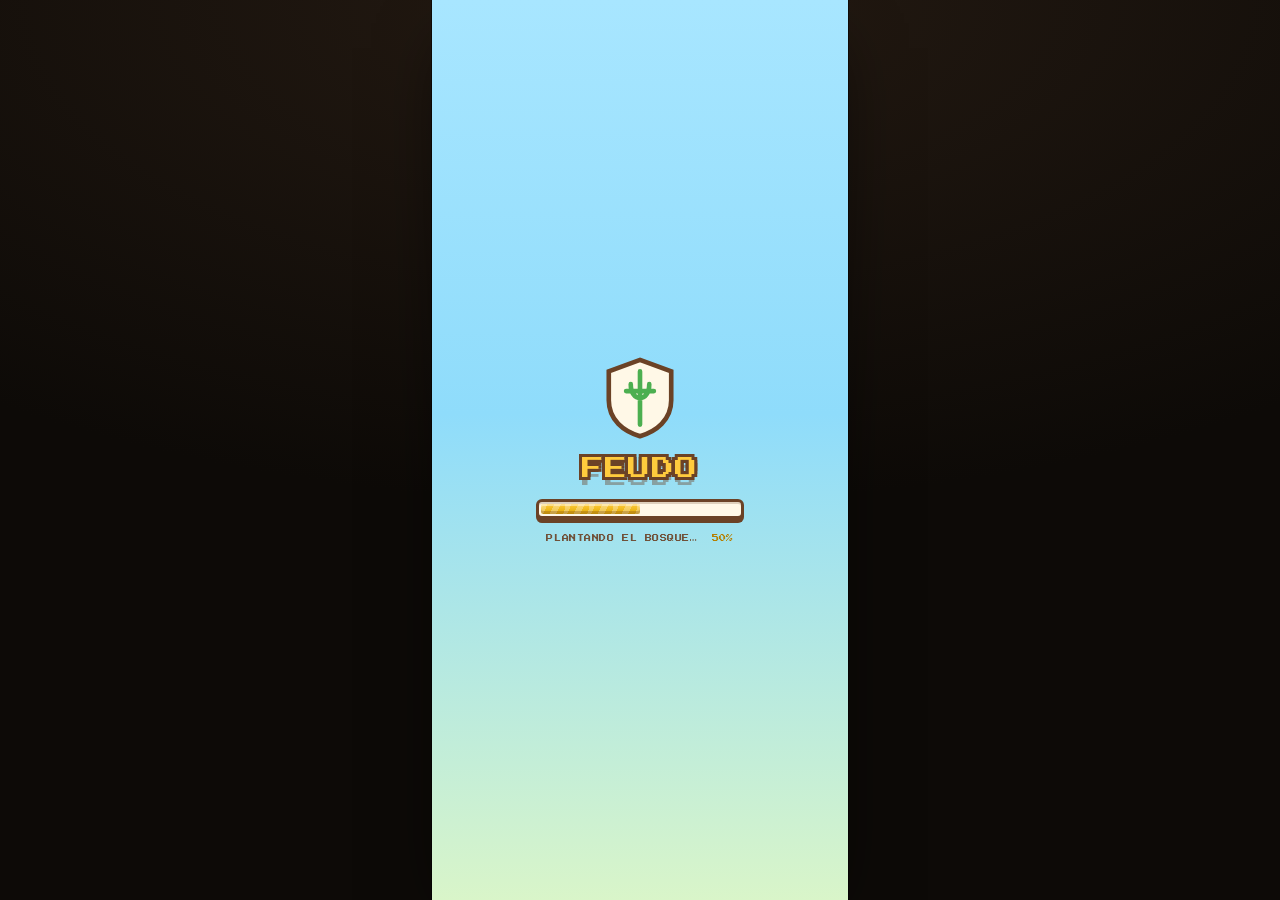
==== commit 359a7837: "Web: estaciones 24h + responsive desktop/all-mobile" ====
--- a/play/index.html
+++ b/play/index.html
@@ -8,9 +8,9 @@
 <meta name="mobile-web-app-capable" content="yes" />
 <title>FEUDO</title>
 <link rel="icon" href="data:image/svg+xml,%3Csvg xmlns='http://www.w3.org/2000/svg' viewBox='0 0 64 64'%3E%3Crect width='64' height='64' rx='12' fill='%231d140e'/%3E%3Cpath d='M32 8 52 15v18c0 12-9 20-20 23-11-3-20-11-20-23V15L32 8Z' fill='none' stroke='%23e6b45c' stroke-width='3'/%3E%3Cpath d='M32 18v28M22 30h20M25 24c0 7 3 11 7 11s7-4 7-11' fill='none' stroke='%23e6b45c' stroke-width='3' stroke-linecap='round'/%3E%3C/svg%3E" />
-  <script type="module" crossorigin src="./assets/index-BQyo9ofF.js"></script>
+  <script type="module" crossorigin src="./assets/index-D31T-5GP.js"></script>
   <link rel="modulepreload" crossorigin href="./assets/phaser-BTGbtjln.js">
-  <link rel="stylesheet" crossorigin href="./assets/index-Dla2jKuT.css">
+  <link rel="stylesheet" crossorigin href="./assets/index-Oc-m9jv9.css">
 </head>
 <body>
 <div id="app">
--- a/play/assets/index-Oc-m9jv9.css
+++ b/play/assets/index-Oc-m9jv9.css
@@ -0,0 +1 @@
+@font-face{font-family:"Press Start 2P";src:url(./PressStart2P-xj9lRvVs.woff2) format("woff2");font-weight:400;font-display:block}@font-face{font-family:VT323;src:url(./VT323-C5q55ueI.woff2) format("woff2");font-weight:400;font-display:block}:root{--sky-top: #a8e6ff;--sky: #8fdcfb;--sky-bottom: #d9f5c9;--wood-dark: #6b4226;--wood: #8b5a2b;--wood-light: #a9713d;--tan: #d9a86c;--cream: #fff8e7;--cream-2: #fdf0d2;--cream-3: #f3e2bd;--ink: #3d2a17;--ink-soft: #6d5638;--ink-faint: #9b8264;--sun: #ffcb3d;--sun-dark: #e0a800;--sun-deep: #b57f00;--leaf: #4caf50;--leaf-dark: #2f7d32;--leaf-light: #8ada63;--berry: #e5533d;--berry-dark: #a83424;--water: #4aa3d8;--stone: #cfd8dc;--pixel: "Press Start 2P", ui-monospace, monospace;--body: "VT323", ui-monospace, monospace;--safe-t: env(safe-area-inset-top, 0px);--safe-b: env(safe-area-inset-bottom, 0px);--r: 16px;--edge: 3px solid var(--wood-dark);--hard: 0 4px 0 var(--wood-dark);--hard-lg: 0 6px 0 var(--wood-dark)}*{box-sizing:border-box;-webkit-tap-highlight-color:transparent}html,body{margin:0;padding:0;height:100%;overflow:hidden;background:#0d0a07;color:var(--ink);font-family:var(--body);font-size:19px;line-height:1.25;overscroll-behavior:none;touch-action:none;user-select:none;-webkit-user-select:none}body{position:fixed;inset:0;background:radial-gradient(120% 80% at 50% 0%,#241a12,#0d0a07 70%)}#app{position:absolute;inset:0;margin:auto;width:min(100vw,calc(100dvh * 720 / 1560));height:min(100dvh,calc(100vw * 1560 / 720));overflow:hidden;background:var(--sky);box-shadow:0 0 0 1px #00000080,0 24px 70px -24px #000000d9}#game{position:absolute;inset:0}#game canvas{display:block;image-rendering:pixelated;image-rendering:crisp-edges}.hidden{display:none!important}#atmosphere{position:absolute;inset:0;pointer-events:none;z-index:2}#skyglow{position:absolute;inset:0;background:radial-gradient(90% 40% at 82% 4%,rgba(255,236,170,.35),transparent 62%),radial-gradient(120% 40% at 12% 100%,rgba(120,200,110,.16),transparent 70%);mix-blend-mode:screen;opacity:.85}#daytint{position:absolute;inset:0;background:#1b2a63;opacity:0;mix-blend-mode:multiply;transition:opacity 1.2s linear,background-color 1.2s linear}#vignette{position:absolute;inset:0;background:radial-gradient(120% 78% at 50% 42%,transparent 58%,rgba(43,30,14,.28) 100%)}#grain{position:absolute;inset:0;opacity:.05;mix-blend-mode:overlay;background-image:url("data:image/svg+xml;utf8,<svg xmlns='http://www.w3.org/2000/svg' width='160' height='160'><filter id='n'><feTurbulence type='fractalNoise' baseFrequency='.85' numOctaves='3'/></filter><rect width='160' height='160' filter='url(%23n)' opacity='.9'/></svg>");background-size:160px 160px;animation:grain 1.2s steps(3) infinite}@keyframes grain{0%{transform:translate(0)}33%{transform:translate(-2px,1px)}66%{transform:translate(1px,-2px)}to{transform:translate(0)}}.kicker{font-family:var(--pixel);font-size:8px;letter-spacing:.16em;text-transform:uppercase;color:var(--wood);line-height:1.6}h2{font-family:var(--pixel);font-size:15px;font-weight:400;letter-spacing:.02em;line-height:1.4;margin:0;color:var(--ink)}b,strong{font-weight:400}#hud{position:absolute;top:0;left:0;right:0;z-index:6;padding:calc(var(--safe-t) + 10px) 12px 0;display:grid;grid-template-columns:52px 1fr 46px;grid-template-rows:auto auto;align-items:center;gap:8px 10px;pointer-events:none}#hud>*{pointer-events:auto}#hud:before{content:"";position:absolute;inset:0 0 auto;height:200px;background:linear-gradient(to bottom,#78c8eb8c,#8fdcfb00);pointer-events:none;z-index:-1}.crest{grid-row:1;grid-column:1;width:46px;height:52px;position:relative;background:none;border:0;padding:0;filter:drop-shadow(0 3px 0 rgba(107,66,38,.45))}.crest svg{position:absolute;inset:0;width:100%;height:100%}.crest-num{font-family:var(--pixel);font-size:13px;fill:var(--sun)}.crest-ring{transform:rotate(0)}#xp-arc{transition:stroke-dasharray .6s cubic-bezier(.2,.9,.2,1)}.coin-pill{grid-row:1;grid-column:2;justify-self:center;display:inline-flex;align-items:center;gap:8px;height:42px;padding:0 18px 0 10px;border-radius:14px;border:var(--edge);background:var(--cream);box-shadow:var(--hard);color:var(--ink);font-family:var(--pixel);font-size:13px;font-variant-numeric:tabular-nums}.coin-pill:active{transform:translateY(2px);box-shadow:0 2px 0 var(--wood-dark)}.coin-ico{width:24px;height:24px;display:block}.coin-ico svg{width:100%;height:100%;display:block}.coin-pill.bump{animation:bump .4s cubic-bezier(.2,1.6,.4,1)}@keyframes bump{0%{transform:scale(1)}35%{transform:scale(1.08)}to{transform:scale(1)}}.icon-btn{width:44px;height:44px;display:grid;place-items:center;border-radius:13px;border:var(--edge);background:var(--cream);color:var(--wood);padding:0;box-shadow:var(--hard)}.icon-btn svg{width:21px;height:21px}.icon-btn:active{transform:translateY(2px);box-shadow:0 2px 0 var(--wood-dark)}#gear{grid-row:1;grid-column:3;justify-self:end}.hud-row2{grid-row:2;grid-column:1 / -1;display:flex;align-items:center;gap:8px;padding:2px 0 0}.energy-wrap{flex:1;display:flex;align-items:center;gap:8px;height:32px;padding:0 10px;border-radius:11px;border:var(--edge);background:var(--cream);box-shadow:var(--hard)}.energy-ico{width:16px;height:16px;flex:none}.energy-ico svg{width:100%;height:100%;display:block}.energy-track{flex:1;height:10px;border-radius:3px;background:#e6d4b2;box-shadow:inset 0 2px #6b422640;overflow:hidden;padding:2px}.energy-track i{display:block;height:100%;width:100%;border-radius:1px;background:linear-gradient(180deg,var(--sun),var(--sun-dark));transition:width .4s ease}#energy-txt{font-family:var(--pixel);font-size:10px;color:var(--ink);font-variant-numeric:tabular-nums;min-width:26px;text-align:right}.energy-wrap.low .energy-track i{background:linear-gradient(180deg,#ef7259,var(--berry-dark))}.daychip{display:inline-flex;align-items:center;gap:6px;height:32px;padding:0 10px;border-radius:11px;border:var(--edge);background:var(--cream);box-shadow:var(--hard);font-family:var(--pixel);font-size:9px;color:var(--ink);white-space:nowrap}#day-ico{color:var(--sun-dark);font-size:13px}#seedbar{position:absolute;left:0;right:0;bottom:calc(var(--safe-b) + 82px);z-index:5;padding:0 10px;pointer-events:none}.seedbar-head{display:flex;align-items:baseline;justify-content:space-between;padding:0 4px 6px}.seedbar-head .kicker{color:var(--cream);text-shadow:0 2px 0 rgba(107,66,38,.8),0 0 10px rgba(61,42,23,.5)}.seedbar-hint{font-family:var(--body);font-size:15px;color:#fff8e7d9;text-shadow:0 2px 0 rgba(107,66,38,.75)}.seedbar-scroll{display:flex;gap:8px;overflow-x:auto;overflow-y:hidden;padding:2px 2px 8px;scrollbar-width:none;pointer-events:auto;-webkit-overflow-scrolling:touch;-webkit-mask-image:linear-gradient(to right,transparent 0,#000 8px,#000 calc(100% - 8px),transparent 100%);mask-image:linear-gradient(to right,transparent 0,#000 8px,#000 calc(100% - 8px),transparent 100%)}.seedbar-scroll::-webkit-scrollbar{display:none}.seed-chip{flex:none;display:flex;align-items:center;gap:8px;height:56px;padding:0 12px 0 6px;border-radius:14px;border:var(--edge);background:var(--cream);box-shadow:var(--hard);color:var(--ink);position:relative;transition:transform .12s ease,background .12s}.seed-chip:active{transform:translateY(2px);box-shadow:0 2px 0 var(--wood-dark)}.seed-chip.sel{background:var(--sun);box-shadow:0 4px 0 var(--sun-deep);border-color:var(--wood-dark)}.seed-chip.locked{opacity:.62;filter:saturate(.35)}.seed-thumb{width:40px;height:40px;border-radius:9px;background:var(--cream-3);border:2px solid rgba(107,66,38,.28);display:grid;place-items:center;overflow:hidden}.seed-thumb canvas,.seed-thumb img{width:36px;height:36px;image-rendering:pixelated}.seed-meta{display:flex;flex-direction:column;gap:2px;line-height:1}.seed-name{font-family:var(--pixel);font-size:8px;letter-spacing:.02em}.seed-qty{font-family:var(--body);font-size:15px;color:var(--wood)}.seed-qty.zero{color:var(--ink-faint)}.seed-lock{position:absolute;top:-7px;right:-5px;font-family:var(--pixel);font-size:7px;letter-spacing:.04em;background:var(--wood-dark);border:2px solid var(--cream);color:var(--sun);border-radius:7px;padding:3px 5px}#nav{position:absolute;left:0;right:0;bottom:0;z-index:7;display:grid;grid-template-columns:repeat(5,1fr);padding:6px 4px calc(var(--safe-b) + 6px);background:var(--cream);border-top:4px solid var(--wood-dark);box-shadow:0 -6px #6b42262e}.nav-btn{display:flex;flex-direction:column;align-items:center;justify-content:center;gap:4px;height:60px;border:0;background:none;color:var(--ink-faint);font-family:var(--pixel);font-size:7px;letter-spacing:.04em;position:relative;transition:color .16s ease,transform .12s ease}.nav-btn svg{width:22px;height:22px;transition:transform .16s cubic-bezier(.2,1.5,.4,1)}.nav-btn.is-active{color:var(--wood-dark)}.nav-btn.is-active svg{transform:translateY(-1px) scale(1.08)}.nav-btn.is-active:before{content:"";position:absolute;top:-6px;left:50%;transform:translate(-50%);width:34px;height:4px;background:var(--sun);border:2px solid var(--wood-dark);border-radius:0 0 5px 5px;border-top:0}.nav-btn:active{transform:translateY(1px)}.nav-btn .dot-badge{position:absolute;top:6px;right:50%;margin-right:-19px;width:9px;height:9px;border-radius:50%;background:var(--berry);border:2px solid var(--cream)}#scrim{position:absolute;inset:0;z-index:20;background:#1e3c506b;opacity:0;pointer-events:none;transition:opacity .26s ease}#scrim.on{opacity:1;pointer-events:auto}#sheet{position:absolute;left:0;right:0;bottom:0;z-index:21;max-height:80dvh;display:flex;flex-direction:column;transform:translateY(102%);transition:transform .34s cubic-bezier(.2,.9,.15,1);border-radius:22px 22px 0 0;border-top:4px solid var(--wood-dark);background:var(--cream);color:var(--ink);box-shadow:0 -8px #6b422633;padding-bottom:calc(var(--safe-b) + 6px);will-change:transform}#sheet.on{transform:translateY(0)}.sheet-grip{width:46px;height:6px;border-radius:3px;background:var(--cream-3);border:2px solid rgba(107,66,38,.3);margin:8px auto 0;flex:none}.sheet-head{display:flex;align-items:flex-start;justify-content:space-between;gap:12px;padding:12px 18px 8px;flex:none;position:relative}.sheet-head:after{content:"";position:absolute;left:14px;right:14px;bottom:0;height:3px;border-radius:2px;background:repeating-linear-gradient(90deg,rgba(107,66,38,.22) 0 6px,transparent 6px 12px)}.sheet-head h2{font-size:16px;line-height:1.35;color:var(--ink)}.sheet-head .kicker{color:var(--wood);margin-bottom:4px}.sheet-head .icon-btn{background:var(--cream-2);border:var(--edge);color:var(--wood);box-shadow:0 3px 0 var(--wood-dark);width:36px;height:36px;border-radius:10px;flex:none}.sheet-body{overflow-y:auto;overflow-x:hidden;padding:0 14px 20px;-webkit-overflow-scrolling:touch;overscroll-behavior:contain}.sheet-body::-webkit-scrollbar{width:0}.tabs{display:flex;gap:8px;padding:0 14px 10px;flex:none;overflow-x:auto;scrollbar-width:none}.tabs::-webkit-scrollbar{display:none}.tabs:empty{display:none}.tab{flex:none;height:34px;padding:0 12px;border-radius:10px;border:var(--edge);background:var(--cream-2);color:var(--ink-soft);box-shadow:0 3px #6b422666;font-family:var(--pixel);font-size:8px;letter-spacing:.04em}.tab.on{background:var(--sun);border-color:var(--wood-dark);color:var(--ink);box-shadow:0 3px 0 var(--sun-deep)}.card{border-radius:var(--r);border:var(--edge);background:var(--cream-2);box-shadow:0 4px #6b422640;overflow:hidden}.row{display:flex;align-items:center;gap:11px;padding:11px 12px}.row+.row{border-top:2px dashed rgba(107,66,38,.18)}.row:active{background:#6b42260d}.row-main{flex:1;min-width:0}.row-title{font-family:var(--body);font-size:21px;line-height:1.05;color:var(--ink);display:flex;align-items:center;gap:6px}.row-sub{font-size:16px;color:var(--ink-soft);margin-top:2px;line-height:1.2}.row-sub .up{color:var(--leaf-dark)}.row-sub .down{color:var(--berry-dark)}.thumb{width:46px;height:46px;flex:none;border-radius:11px;background:var(--cream);border:2px solid rgba(107,66,38,.22);display:grid;place-items:center;overflow:hidden}.thumb canvas,.thumb img{width:40px;height:40px;image-rendering:pixelated}.thumb.lg{width:58px;height:58px;border-radius:13px}.thumb.lg canvas,.thumb.lg img{width:50px;height:50px}.btn{border:var(--edge);border-radius:12px;height:40px;padding:0 14px;font-family:var(--pixel);font-size:9px;letter-spacing:.02em;display:inline-flex;align-items:center;justify-content:center;gap:7px;transition:transform .1s ease,box-shadow .1s ease,opacity .12s;white-space:nowrap;color:var(--ink);background:var(--cream-2);box-shadow:0 4px 0 var(--wood-dark)}.btn:active{transform:translateY(3px);box-shadow:0 1px 0 var(--wood-dark)}.btn-primary{background:var(--sun);color:var(--ink);box-shadow:0 4px 0 var(--sun-deep);border-color:var(--wood-dark)}.btn-primary:active{box-shadow:0 1px 0 var(--sun-deep)}.btn-gold{background:var(--sun);color:var(--ink);box-shadow:0 4px 0 var(--sun-deep)}.btn-gold:active{box-shadow:0 1px 0 var(--sun-deep)}.btn-green{background:var(--leaf);color:#fff;border-color:var(--leaf-dark);box-shadow:0 4px 0 var(--leaf-dark);text-shadow:0 2px 0 rgba(0,0,0,.18)}.btn-green:active{box-shadow:0 1px 0 var(--leaf-dark)}.btn-ghost{background:var(--cream);color:var(--wood-dark);box-shadow:0 4px #6b42268c}.btn-danger{background:#ffe7e0;border-color:var(--berry-dark);color:var(--berry-dark);box-shadow:0 4px #a834248c}.btn[disabled]{opacity:.45;filter:grayscale(.6);pointer-events:none}.btn-sm{height:32px;padding:0 10px;font-size:7px;border-radius:9px;box-shadow:0 3px 0 var(--wood-dark)}.btn-lg{height:54px;width:100%;font-size:11px;border-radius:14px}.badge{display:inline-flex;align-items:center;gap:4px;height:22px;padding:0 7px;border-radius:7px;font-family:var(--pixel);font-size:7px;letter-spacing:.02em;background:var(--cream-3);color:var(--ink-soft);border:2px solid rgba(107,66,38,.2)}.badge.gold{background:var(--sun);color:var(--ink);border-color:var(--sun-deep)}.badge.soon{background:#dfeaf0;color:#4a6b7d;border-color:#a9c4d2}.badge.new{background:#dcf0c8;color:var(--leaf-dark);border-color:#a9d18a}.empty{padding:34px 20px;text-align:center;color:var(--ink-soft);font-size:19px;line-height:1.3}.empty .glyph{font-size:30px;display:block;margin-bottom:6px;opacity:.55}.mkt-hero{display:flex;align-items:center;justify-content:space-between;gap:12px;padding:14px;border-radius:var(--r);background:linear-gradient(180deg,#9be0ff,#7fd0f5);border:var(--edge);color:var(--ink);margin-bottom:12px;box-shadow:var(--hard)}.mkt-hero .kicker{color:var(--wood-dark)}.mkt-hero h3{font-family:var(--body);font-size:22px;margin:2px 0 0;line-height:1.05;letter-spacing:.01em}.mkt-hero .amt{font-family:var(--pixel);font-size:15px;color:var(--ink);display:flex;align-items:center;gap:6px;font-variant-numeric:tabular-nums}.mkt-hero .amt svg{width:20px;height:20px}.order{display:flex;gap:11px;align-items:center;padding:11px;border-radius:var(--r);border:var(--edge);background:var(--cream-2);box-shadow:0 4px #6b422638;margin-bottom:9px}.order .seal{width:40px;height:40px;flex:none;border-radius:10px;background:var(--berry);border:2px solid var(--berry-dark);display:grid;place-items:center;color:#fff;font-family:var(--pixel);font-size:13px;box-shadow:inset 0 -3px #0000002e}.order.done .seal{background:var(--leaf);border-color:var(--leaf-dark)}.order-reward{text-align:right;flex:none}.order-reward b{display:block;font-family:var(--pixel);font-size:10px;color:var(--ink)}.order-reward span{font-size:15px;color:var(--ink-soft)}.recipe{padding:12px;border-radius:var(--r);border:var(--edge);background:var(--cream-2);box-shadow:0 4px #6b422638;margin-bottom:9px}.recipe-top{display:flex;gap:11px;align-items:center}.recipe-cost{display:flex;flex-wrap:wrap;gap:6px;margin-top:9px}.cost{display:inline-flex;align-items:center;gap:5px;height:26px;padding:0 8px 0 5px;border-radius:7px;background:var(--cream);border:2px solid rgba(107,66,38,.2);font-size:16px;color:var(--ink);font-variant-numeric:tabular-nums}.cost.miss{background:#ffe9e2;border-color:#a8342473;color:var(--berry-dark)}.cost canvas,.cost img{width:16px;height:16px;image-rendering:pixelated}.recipe-actions{display:flex;align-items:center;justify-content:space-between;margin-top:10px;gap:8px}.inv-grid{display:grid;grid-template-columns:repeat(4,1fr);gap:8px;margin-bottom:14px}.inv-cell{aspect-ratio:1 / 1.06;border-radius:12px;border:var(--edge);background:var(--cream-2);box-shadow:0 3px #6b422638;display:flex;flex-direction:column;align-items:center;justify-content:center;gap:2px;position:relative;padding:4px}.inv-cell canvas,.inv-cell img{width:32px;height:32px;image-rendering:pixelated}.inv-cell .n{font-family:var(--pixel);font-size:9px;color:var(--ink);font-variant-numeric:tabular-nums}.inv-cell .l{font-size:14px;color:var(--ink-soft);text-align:center;line-height:1}.inv-cell.empty{opacity:.4;box-shadow:none}.section-label{display:flex;align-items:center;gap:8px;margin:16px 2px 8px;font-family:var(--pixel);font-size:8px;letter-spacing:.1em;text-transform:uppercase;color:var(--wood)}.section-label:after{content:"";flex:1;height:3px;border-radius:2px;background:repeating-linear-gradient(90deg,rgba(107,66,38,.35) 0 6px,transparent 6px 12px)}.vault-hero{border-radius:var(--r);padding:16px;background:linear-gradient(180deg,var(--sun) 0%,#f5b528 100%);color:var(--ink);border:var(--edge);box-shadow:var(--hard);margin-bottom:12px}.vault-hero .kicker{color:#3d2a17b3}.vault-balance{font-family:var(--pixel);font-size:26px;line-height:1.2;color:var(--ink);margin:10px 0 4px;display:flex;align-items:baseline;gap:8px;font-variant-numeric:tabular-nums}.vault-balance small{font-family:var(--pixel);font-size:8px;letter-spacing:.06em;color:#3d2a17a6}.vault-note{font-size:17px;color:#3d2a17b8}.soon{display:flex;align-items:center;gap:11px;padding:12px;border-radius:var(--r);border:3px dashed rgba(107,66,38,.35);background:#ffffff73;margin-bottom:9px}.soon-ico{width:40px;height:40px;border-radius:10px;flex:none;display:grid;place-items:center;background:var(--cream-3);border:2px solid rgba(107,66,38,.18);color:var(--wood)}.soon-ico svg{width:20px;height:20px}.soon .row-title{font-size:20px}.set-row{display:flex;align-items:center;gap:12px;padding:12px 10px;border-bottom:2px dashed rgba(107,66,38,.16)}.set-row:last-child{border-bottom:0}.set-row .row-main{flex:1}.switch{width:52px;height:30px;border-radius:9px;background:#e6d4b2;border:var(--edge);position:relative;flex:none;transition:background .18s;box-shadow:inset 0 2px #6b42262e}.switch i{position:absolute;top:2px;left:2px;width:20px;height:20px;border-radius:5px;background:var(--cream);border:2px solid rgba(107,66,38,.35);transition:transform .18s cubic-bezier(.2,1.2,.3,1)}.switch.on{background:var(--leaf)}.switch.on i{transform:translate(22px)}.manor-hero{display:flex;align-items:center;gap:14px;padding:14px 16px;border-radius:var(--r);border:var(--edge);background:linear-gradient(180deg,#9be0ff,#7fd0f5);box-shadow:var(--hard);margin-bottom:4px}.manor-level{display:flex;flex-direction:column;gap:2px;flex:none}.manor-level .kicker{color:#3d2a17ad}.manor-num{font-family:var(--pixel);font-size:30px;line-height:1;color:var(--ink);text-shadow:0 3px 0 rgba(255,255,255,.5)}.manor-xp{flex:1;min-width:0}.xp-track{height:18px;border-radius:6px;border:3px solid var(--wood-dark);background:var(--cream);padding:2px;overflow:hidden}.xp-track i{display:block;height:100%;border-radius:2px;background:linear-gradient(180deg,var(--sun),var(--sun-dark));transition:width .4s cubic-bezier(.2,.9,.2,1)}.manor-xp-txt{margin-top:6px;font-family:var(--pixel);font-size:8px;color:#3d2a17b3;letter-spacing:.04em}.upg{display:flex;align-items:flex-start;gap:11px;padding:12px;border-radius:var(--r);border:var(--edge);background:var(--cream-2);box-shadow:0 4px #6b422638;margin-bottom:9px}.upg.maxed{background:var(--cream-3)}.upg .thumb{margin-top:2px}.upg .row-title{gap:7px;flex-wrap:wrap}.upg-foot{display:flex;align-items:center;gap:10px;margin-top:8px;flex-wrap:wrap}.pips{display:flex;gap:4px}.pips i{width:13px;height:13px;border-radius:3px;border:2px solid rgba(107,66,38,.35);background:var(--cream)}.pips i.on{background:var(--leaf);border-color:var(--leaf-dark);box-shadow:inset 0 -2px #00000026}.upg-effect{font-size:15px;color:var(--wood);letter-spacing:.02em}.stat-num{font-family:var(--pixel);font-size:10px;color:var(--ink);font-variant-numeric:tabular-nums;padding-left:8px}#modal-wrap{position:absolute;inset:0;z-index:30;display:grid;place-items:center;padding:24px;background:#1e3c5080;opacity:0;pointer-events:none;transition:opacity .2s ease}#modal-wrap.on{opacity:1;pointer-events:auto}#modal{width:min(360px,100%);border-radius:18px;background:var(--cream);color:var(--ink);padding:20px;border:4px solid var(--wood-dark);box-shadow:0 8px #6b422659,0 26px 50px -20px #14283c99;transform:translateY(12px) scale(.97);transition:transform .24s cubic-bezier(.2,1.2,.3,1)}#modal-wrap.on #modal{transform:none}#modal h3{font-family:var(--body);font-size:26px;margin:0 0 6px;line-height:1.05}#modal p{font-size:18px;line-height:1.25;color:var(--ink-soft);margin:0 0 16px}#modal .modal-input{width:100%;height:46px;border-radius:10px;border:3px solid var(--wood-dark);background:var(--cream-2);color:var(--ink);font-family:var(--body);font-size:18px;padding:0 12px;outline:none;margin:0 0 16px}#modal .modal-input:focus{border-color:var(--sun-dark);background:#fffdf5}#modal .modal-actions{display:flex;gap:8px}#modal .modal-actions .btn{flex:1}#modal .modal-art{display:grid;place-items:center;margin-bottom:12px}#modal .modal-art canvas,#modal .modal-art img{width:64px;height:64px;image-rendering:pixelated}#modal .dl-track{height:14px;border-radius:4px;background:#e6d4b2;border:2px solid rgba(107,66,38,.35);overflow:hidden;margin:0 0 16px;opacity:0;padding:2px;transition:opacity .2s ease}#modal .dl-track.on{opacity:1}#modal .dl-track i{display:block;height:100%;width:0;border-radius:1px;background:linear-gradient(180deg,var(--sun),var(--sun-dark));transition:width .35s ease}#toasts{position:absolute;left:50%;transform:translate(-50%);top:calc(var(--safe-t) + 146px);z-index:40;display:flex;flex-direction:column;align-items:center;gap:6px;pointer-events:none;width:min(360px,calc(100% - 28px))}.toast{display:flex;align-items:center;gap:8px;padding:8px 14px 8px 10px;border-radius:12px;background:var(--cream);border:var(--edge);box-shadow:var(--hard);color:var(--ink);font-size:18px;animation:toast-in .26s cubic-bezier(.2,1.4,.3,1);max-width:100%}.toast.out{animation:toast-out .22s ease forwards}.toast .tico{width:18px;height:18px;flex:0 0 auto;display:grid;place-items:center;color:var(--sun-dark)}.toast .tico svg{width:100%;height:100%}.toast.bad{border-color:var(--berry-dark)}.toast.bad .tico{color:var(--berry)}.toast.good .tico{color:var(--leaf)}@keyframes toast-in{0%{opacity:0;transform:translateY(-12px) scale(.96)}}@keyframes toast-out{to{opacity:0;transform:translateY(6px) scale(.97)}}.screen{position:absolute;inset:0;z-index:50;display:flex;align-items:center;justify-content:center}#intro{overflow:hidden;background:var(--sky)}.intro-art{position:absolute;inset:0}.intro-art svg{width:100%;height:100%;display:block}.intro-grain{position:absolute;inset:0;opacity:.05;mix-blend-mode:overlay;background-image:url("data:image/svg+xml;utf8,<svg xmlns='http://www.w3.org/2000/svg' width='160' height='160'><filter id='n'><feTurbulence type='fractalNoise' baseFrequency='.9' numOctaves='3'/></filter><rect width='160' height='160' filter='url(%23n)'/></svg>")}.intro-wrap{position:relative;z-index:2;width:min(420px,100%);padding:0 22px calc(var(--safe-b) + 22px);text-align:center;margin-top:auto;padding-top:44vh}.intro-eyebrow{display:inline-flex;align-items:center;gap:7px;font-family:var(--pixel);font-size:8px;letter-spacing:.1em;color:var(--wood-dark);background:var(--cream);border:2px solid var(--wood-dark);border-radius:9px;padding:6px 10px;box-shadow:0 3px #6b422666;margin-bottom:14px}.intro-eyebrow:before{content:"";width:8px;height:8px;background:var(--leaf);border:2px solid var(--leaf-dark);border-radius:50%}.logo{font-family:var(--pixel);font-size:clamp(38px,12.5vw,58px);line-height:1;margin:0;letter-spacing:.02em;color:var(--sun);-webkit-text-stroke:0;text-shadow:3px 0 0 var(--wood-dark),-3px 0 0 var(--wood-dark),0 3px 0 var(--wood-dark),0 -3px 0 var(--wood-dark),3px 3px 0 var(--wood-dark),-3px -3px 0 var(--wood-dark),3px -3px 0 var(--wood-dark),-3px 3px 0 var(--wood-dark),0 9px 0 rgba(107,66,38,.45)}.logo-rule{display:flex;align-items:center;justify-content:center;gap:8px;margin:12px 0 6px;color:var(--wood-dark);font-size:13px}.logo-rule i{display:block;width:46px;height:4px;border-radius:2px;background:repeating-linear-gradient(90deg,var(--wood-dark) 0 6px,transparent 6px 12px)}.intro-sub{font-family:var(--body);font-size:21px;color:var(--wood-dark);margin:0 0 18px}.intro-card{background:var(--cream);border:4px solid var(--wood-dark);border-radius:18px;padding:16px;box-shadow:0 7px #6b422666}.intro-label{display:block;text-align:left;font-family:var(--pixel);font-size:8px;letter-spacing:.08em;color:var(--wood);text-transform:uppercase;margin:0 2px 8px}.intro-input{width:100%;height:50px;border-radius:11px;border:3px solid var(--wood-dark);background:var(--cream-2);color:var(--ink);font-family:var(--body);font-size:24px;text-align:center;letter-spacing:.02em;outline:none;margin-bottom:12px;box-shadow:inset 0 3px #6b42261f}.intro-input::placeholder{color:var(--ink-faint)}.intro-input:focus{border-color:var(--sun-dark);background:#fffdf5}.intro-note{font-size:16px;line-height:1.2;color:var(--ink-soft);margin:12px 2px 0}#btn-continue{margin-top:8px}.intro-foot{margin-top:18px;font-family:var(--pixel);font-size:7px;letter-spacing:.06em;color:#3d2a1799;display:flex;align-items:center;justify-content:center;gap:8px}.linklike{background:none;border:0;padding:0;color:#3d2a17b8;font:inherit;letter-spacing:inherit;text-decoration:underline;text-underline-offset:3px}#boot{position:absolute;inset:0;z-index:60;display:flex;flex-direction:column;align-items:center;justify-content:center;gap:16px;background:linear-gradient(180deg,var(--sky-top) 0%,var(--sky) 46%,var(--sky-bottom) 100%);transition:opacity .45s ease}#boot.out{opacity:0;pointer-events:none}.boot-crest{width:74px;height:84px;animation:breathe 2.6s ease-in-out infinite}.boot-crest svg{width:100%;height:100%}@keyframes breathe{0%,to{transform:translateY(0) scale(1)}50%{transform:translateY(-5px) scale(1.03)}}.boot-name{font-family:var(--pixel);font-size:22px;letter-spacing:.06em;color:var(--sun);text-shadow:3px 0 0 var(--wood-dark),-3px 0 0 var(--wood-dark),0 3px 0 var(--wood-dark),0 -3px 0 var(--wood-dark),3px 3px 0 var(--wood-dark),-3px -3px 0 var(--wood-dark),3px -3px 0 var(--wood-dark),-3px 3px 0 var(--wood-dark),0 8px 0 rgba(107,66,38,.4)}.boot-bar{position:relative;width:208px;height:20px;border-radius:6px;border:3px solid var(--wood-dark);background:var(--cream);padding:2px;overflow:hidden;box-shadow:var(--hard),inset 0 2px #6b422638}.boot-bar i{display:block;height:100%;width:0%;border-radius:2px;background-image:repeating-linear-gradient(115deg,#ffffff4d 0 6px,#fff0 6px 12px),linear-gradient(180deg,var(--sun),var(--sun-dark));background-size:24px 100%,100% 100%;box-shadow:inset 0 -3px #6b422647,inset 0 2px #fff6;transition:width .28s cubic-bezier(.3,.9,.3,1);animation:bootstripes .7s linear infinite}@keyframes bootstripes{to{background-position:24px 0,0 0}}.boot-shine{position:absolute;top:2px;bottom:2px;left:-46px;width:42px;background:linear-gradient(90deg,transparent,rgba(255,255,255,.55),transparent);animation:bootsweep 1.5s cubic-bezier(.4,0,.6,1) infinite;pointer-events:none}@keyframes bootsweep{0%{left:-46px}60%,to{left:210px}}.boot-meta{display:flex;align-items:center;justify-content:center;gap:10px;width:208px}.boot-tip{font-family:var(--pixel);font-size:7px;letter-spacing:.08em;color:var(--wood-dark);text-transform:uppercase;opacity:.9}.boot-pct{font-family:var(--pixel);font-size:7px;letter-spacing:.04em;color:var(--sun-deep);font-variant-numeric:tabular-nums;min-width:26px;text-align:right}.boot-name{animation:bootglow 2.4s ease-in-out infinite}@keyframes bootglow{0%,to{filter:drop-shadow(0 0 0 rgba(255,203,61,0))}50%{filter:drop-shadow(0 0 10px rgba(255,203,61,.55))}}#recovery{position:absolute;inset:0;z-index:70;display:none;place-items:center;padding:24px;background:linear-gradient(180deg,var(--sky-top),var(--sky-bottom))}#recovery.on{display:grid}.rec-card{width:min(380px,100%);border:4px solid var(--wood-dark);border-radius:18px;padding:20px;background:var(--cream);box-shadow:0 7px #6b422666}.rec-card h2{font-family:var(--body);font-size:28px;margin:4px 0 8px;color:var(--ink)}.rec-card p{font-size:18px;color:var(--ink-soft);line-height:1.25}.rec-actions{display:flex;gap:8px;margin:16px 0 10px}.rec-actions .btn{flex:1}.rec-card details{font-size:15px;color:var(--ink-soft)}.rec-card pre{white-space:pre-wrap;word-break:break-all;font-size:13px;max-height:140px;overflow:auto}@keyframes rise{0%{opacity:0;transform:translateY(14px)}}#hud,#seedbar,#nav{animation:rise .45s cubic-bezier(.2,.9,.2,1) both}#nav{animation-delay:.05s}#seedbar{animation-delay:.09s}@media(min-height:900px){.intro-wrap{padding-top:42vh}}@media(max-height:680px){.intro-wrap{padding-top:34vh}.logo{font-size:34px}#sheet{max-height:86dvh}}
